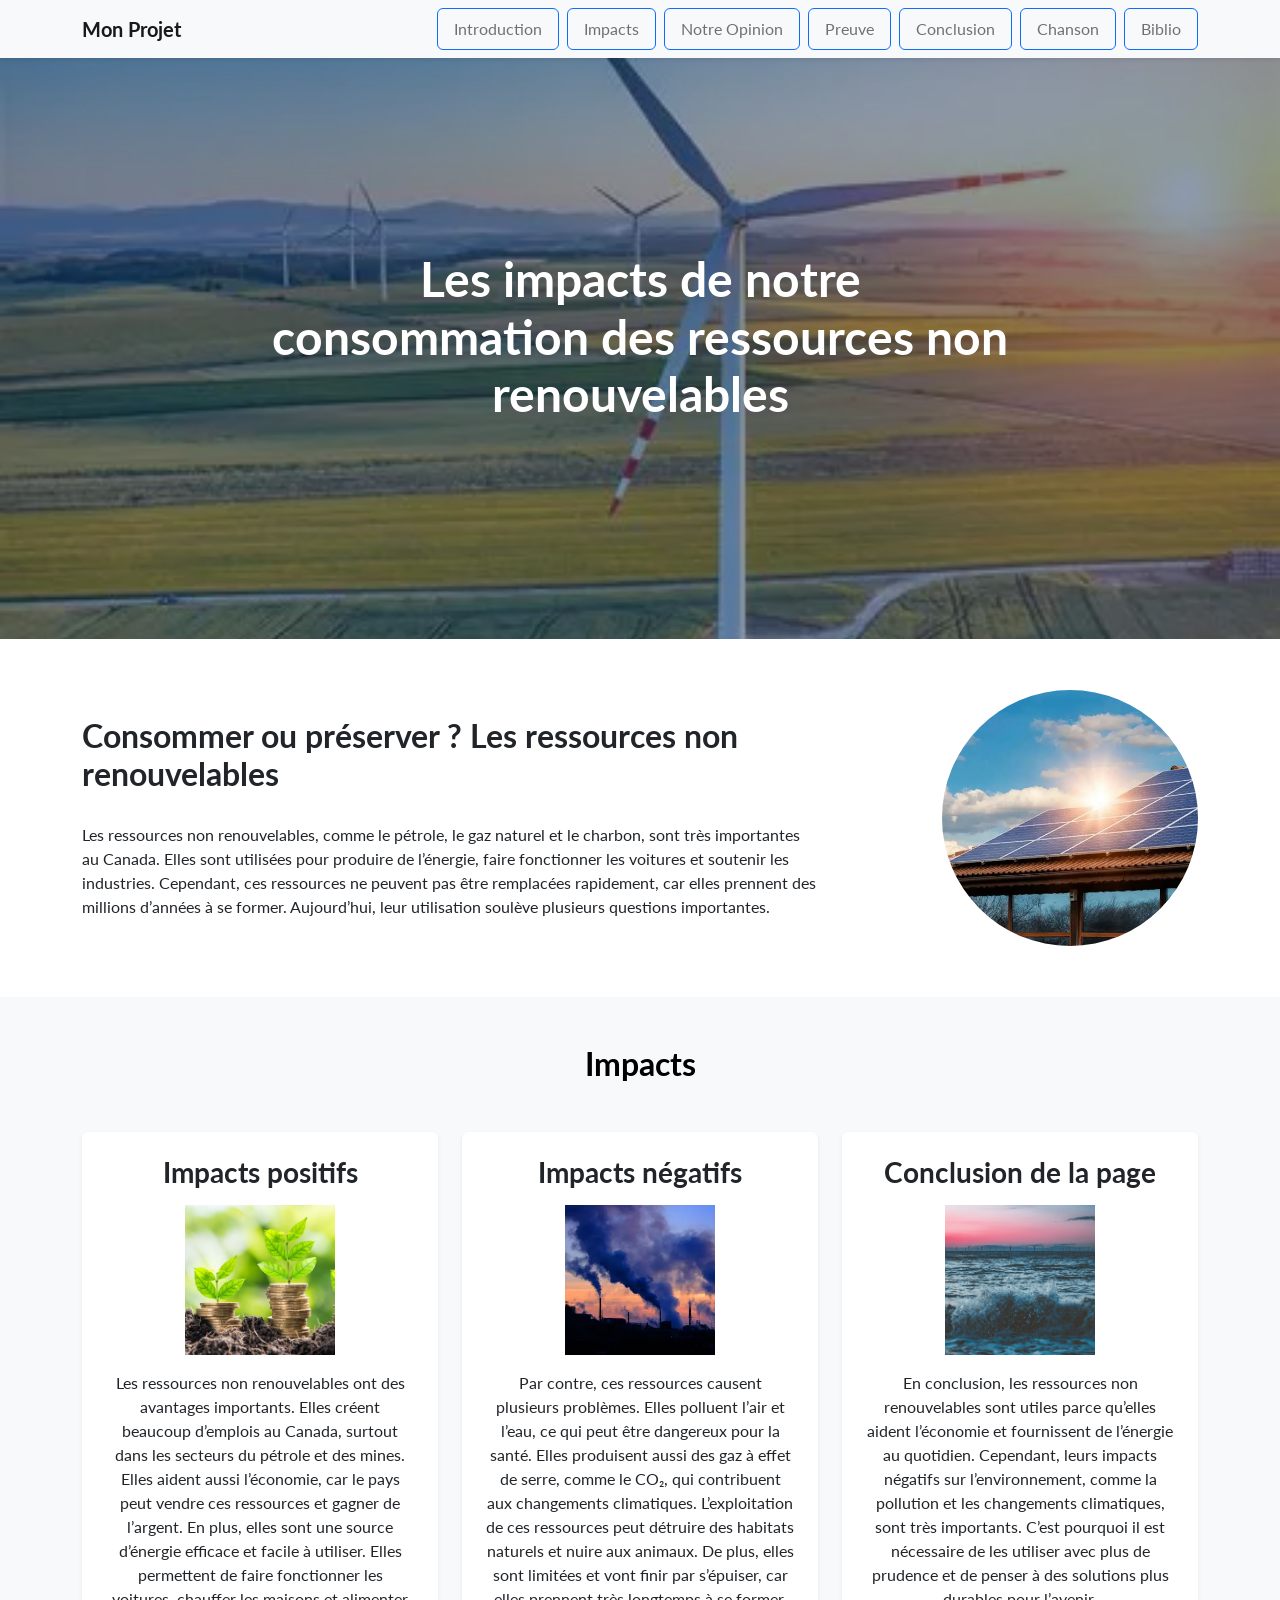
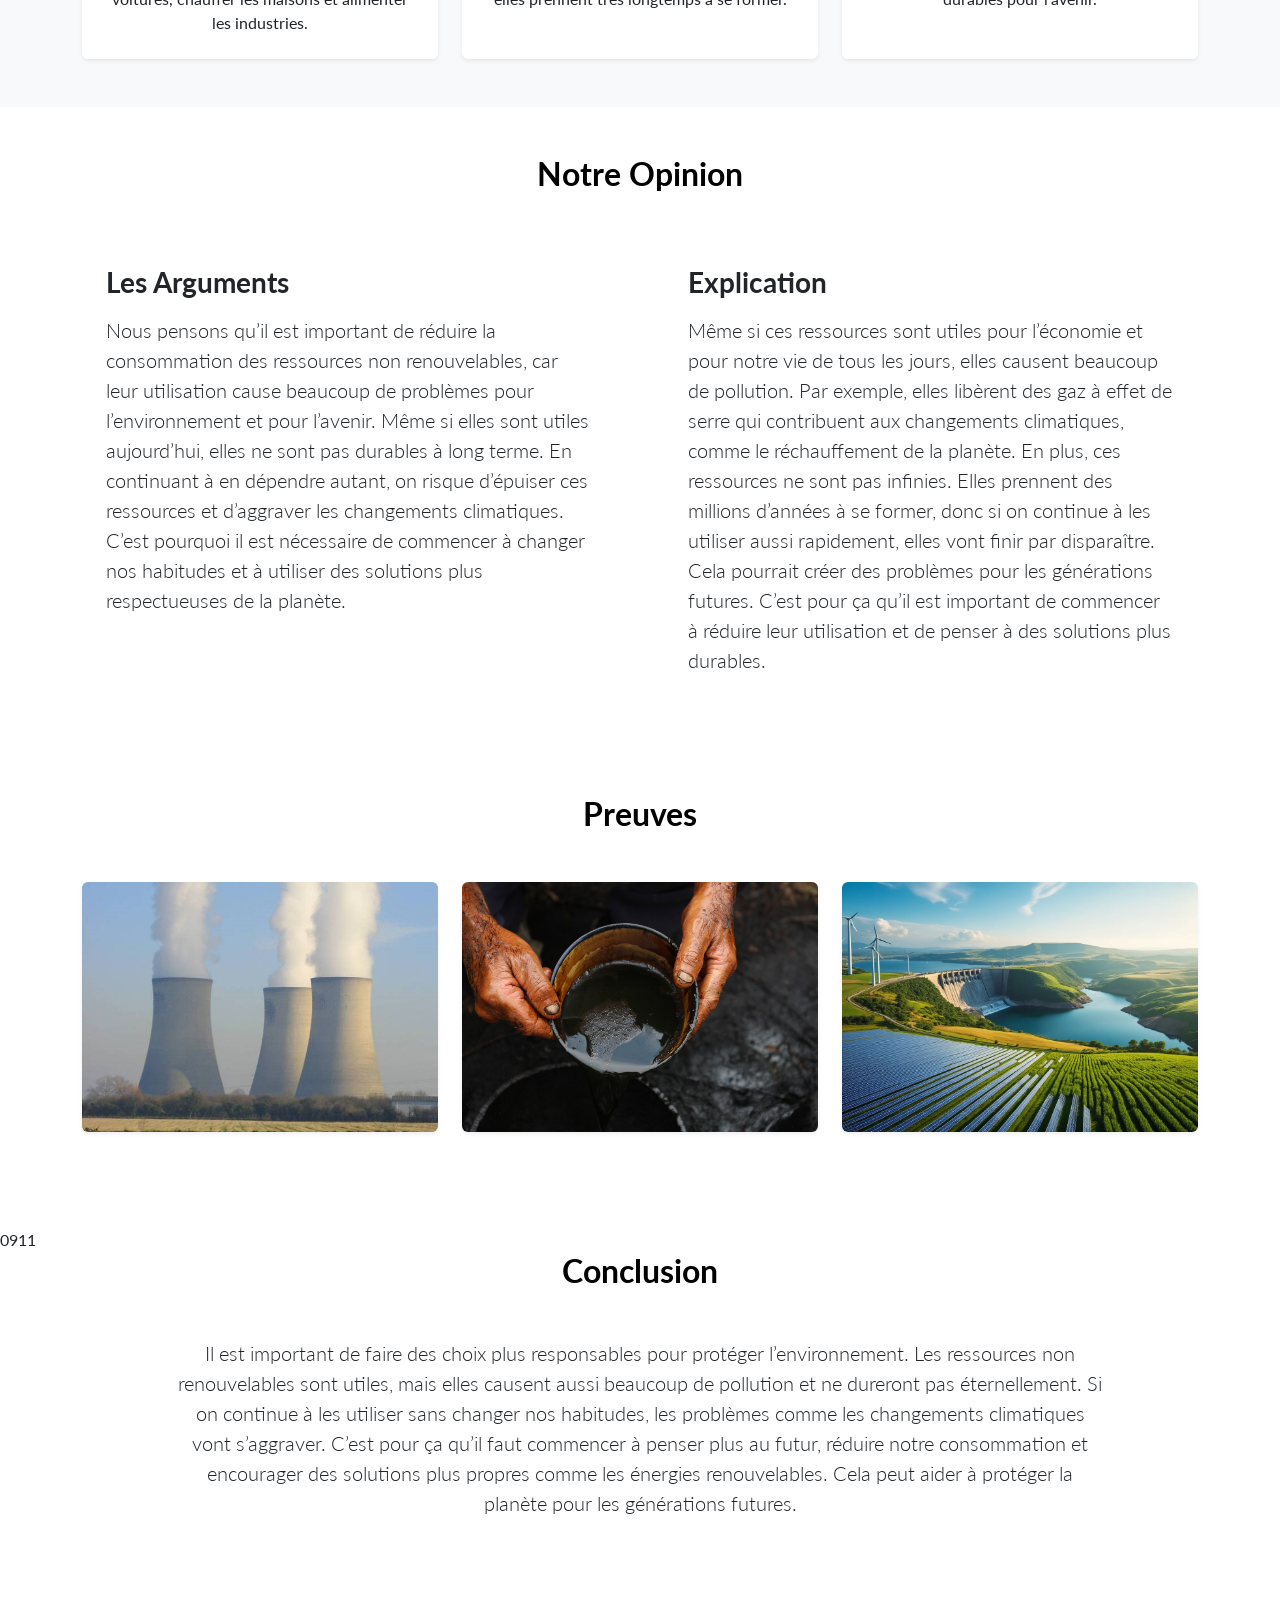
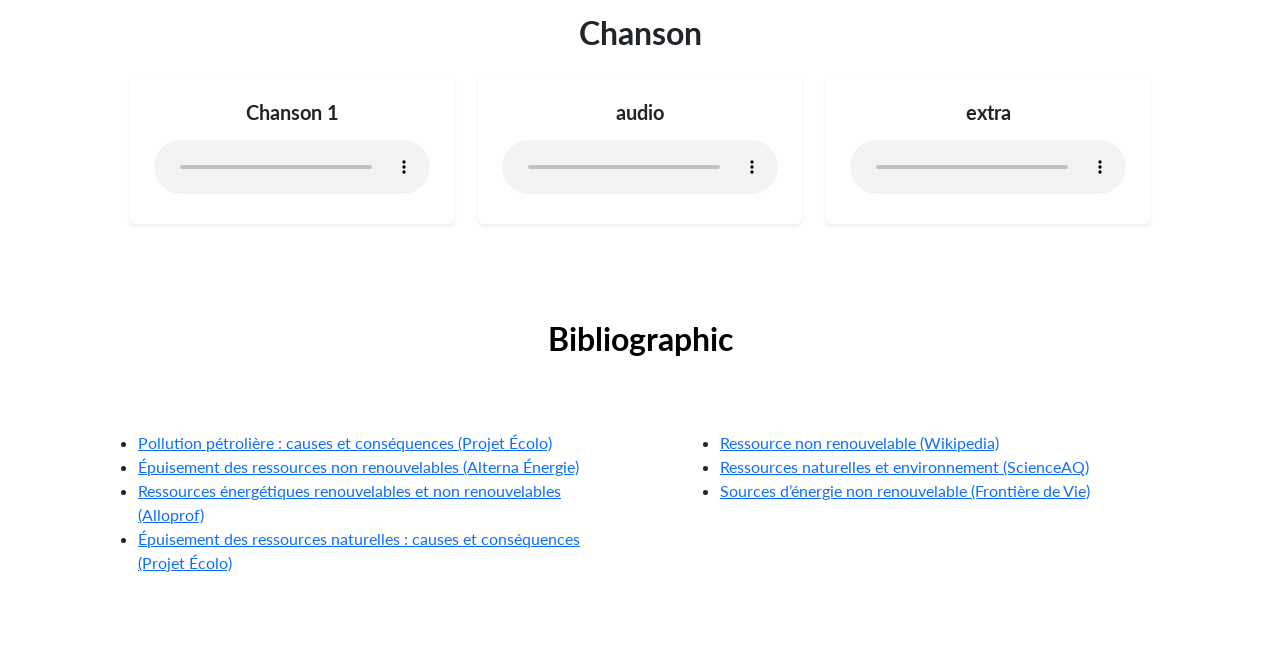
==== index.html @ 91e1fa4d "poop" ====
<!DOCTYPE html>
<title>Vert est la meilleur couleur</title>
<html lang="en">
    <head>
        <meta charset="utf-8" />
        <meta name="viewport" content="width=device-width, initial-scale=1, shrink-to-fit=no" />
        <meta name="description" content="" />
        <meta name="author" content="" />
        <title id="tabTitle"></title>
        <!-- Favicon-->
        <link rel="icon" type="image/x-icon" href="assets/favicon.ico" />
        <!-- Bootstrap icons-->
        <link href="https://cdn.jsdelivr.net/npm/bootstrap-icons@1.5.0/font/bootstrap-icons.css" rel="stylesheet" type="text/css" />
        <!-- Google fonts-->
        <link href="https://fonts.googleapis.com/css?family=Lato:300,400,700,300italic,400italic,700italic" rel="stylesheet" type="text/css" />
        <!-- Core theme CSS (includes Bootstrap)-->
        <link href="css/styles.css" rel="stylesheet" />
    </head>
    <body>
        <!-- Navigation-->
        <nav class="navbar navbar-expand-lg navbar-light bg-light shadow-sm sticky-top">
            <div class="container">
                <a class="navbar-brand fw-bold" href="#intro">
                    Mon Projet
                </a>
                <button 
                    class="navbar-toggler" 
                    type="button" 
                    data-bs-toggle="collapse" 
                    data-bs-target="#mainNavbar" 
                    aria-controls="mainNavbar" 
                    aria-expanded="false" 
                    aria-label="Toggle navigation"
                >
                    <span class="navbar-toggler-icon"></span>
                </button>

                <div class="collapse navbar-collapse" id="mainNavbar">
                    <div class="navbar-nav ms-auto gap-2">
                        <a class="nav-link btn btn-outline-primary px-3" href="#intro" id="navOne">Intro</a>
                        <a class="nav-link btn btn-outline-primary px-3" href="#impacts" id="navTwo">Impacts</a>
                        <a class="nav-link btn btn-outline-primary px-3" href="#opinion" id="navThree">Opinion</a>
                        <a class="nav-link btn btn-outline-primary px-3" href="#preuves" id="navFour">Preuve</a>
                        <a class="nav-link btn btn-outline-primary px-3" href="#conclusion" id="navFive">Conclusion</a>
                        <a class="nav-link btn btn-outline-primary px-3" href="#chanson" id="navSix">Chanson</a>
                        <a class="nav-link btn btn-outline-primary px-3" href="#biblio" id="navSeven">Biblio</a>
                    </div>
                </div>

            </div>
        </nav>
        <!-- Title -->
        <header class="masthead">
            <div class="container position-relative">
                <div class="row justify-content-center">
                    
                    <!-- Allow more width on larger screens -->
                    <div class="col-12 col-lg-10 col-xl-8">
                        <div class="text-center text-white">
                            <!-- Page Heading -->
                            <h1 class="mb-4 fw-bold display-4" id="pageHeading"></h1>
                        </div>

                    </div>

                </div>
            </div>
        </header>
        <!-- Introduction Section -->
        <section class="showcase" id="intro">
            <div class="container" style="margin-top: 4%; margin-bottom: 4%;">
            <div class="row align-items-center flex-nowrap">

                <!-- Text -->
                <div class="col-8">
                    <h2 class="fw-bold mb-2" id="introTitle"></h2>
                    <p class="mb-0" id="introParagraph" style="margin-top: 4%; margin-bottom: 4%;"></p>
                </div>

                <!-- Image -->
                <div class="col-4 text-end">
                    <img 
                        src="assets/img/image5.png" 
                        alt="Intro Image" 
                        class="rounded-circle img-fluid"
                        style="width: 20vw; height: 20vw; object-fit: cover;"
                    >
                </div>

            </div>
        </div>
        </section>
        <!-- Impacts Section -->
        <section class="features-icons bg-light text-center py-5" id="impacts">
            <div class="row g-4">
                <div class="col-12">
                    <h2 class="header-colour text-center mb-5" id="impactsTitle"></h2>
                </div>
            </div>
            <div class="container">

                <!-- Section Title (centered above everything) -->
                <!-- <h2 class="mb-5 text-center text-dark fw-bold" id="impactsTitle"></h2> -->

                <div class="row g-4">

                <!-- Card 1 -->
                <div class="col-md-4">
                    <div class="p-4 bg-white shadow-sm h-100 rounded">

                    <h3 class="mb-3 text-dark" id="positiveImpactsTitle"></h3>

                    <img 
                        src="assets/img/image2.png" 
                        alt="Feature 1" 
                        class="img-fluid mb-3"
                        style="width: 150px; height: 150px; object-fit: cover;"
                    >

                    <p class="mb-0 text-dark" id="positiveImpactsParagraph"></p>

                    </div>
                </div>

                <!-- Card 2 -->
                <div class="col-md-4">
                    <div class="p-4 bg-white shadow-sm h-100 rounded">

                    <h3 class="mb-3 text-dark" id="negativeImpactsTitle"></h3>

                    <img 
                        src="assets/img/image3.png" 
                        alt="Feature 2" 
                        class="img-fluid mb-3"
                        style="width: 150px; height: 150px; object-fit: cover;"
                    >

                    <p class="mb-0 text-dark" id="negativeImpactsParagraph"></p>

                    </div>
                </div>

                <!-- Card 3 -->
                <div class="col-md-4">
                    <div class="p-4 bg-white shadow-sm h-100 rounded">

                    <h3 class="mb-3 text-dark" id="conclusionsTitle"></h3>

                    <img 
                        src="assets/img/image4.png" 
                        alt="Feature 3" 
                        class="img-fluid mb-3"
                        style="width: 150px; height: 150px; object-fit: cover;"
                    >

                    <p class="mb-0 text-dark" id="conclusionsParagraph"></p>

                    </div>
                </div>

                </div>

            </div>
        </section>
        <!-- Notre Opinion Section -->
        <section class="showcase py-5" id="opinion">
            <div class="row g-4">
                <div class="col-12">
                    <h2 class="header-colour text-center mb-5" id="opinionsTitle"></h2>
                </div>
            </div>
            <div class="container">
                <!-- Section Title -->
            
                <div class="row g-5 align-items-start">

                <!-- Left Column -->
                <div class="col-lg-6">
                    <div class="p-4 h-100">

                    <h3 class="mb-3" id="argumentsTitle"></h3>

                    <p class="lead mb-0" id="argumentsParagraph"></p>

                    </div>
                </div>

                <!-- Right Column -->
                <div class="col-lg-6">
                    <div class="p-4 h-100">

                    <h3 class="mb-3" id="explicationTitle"></h3>

                    <p class="lead mb-0" id="explicationParagraph"></p>

                    </div>
                </div>

                </div>

            </div>
        </section>
        <!-- Preuves Section -->
        <section class="showcase py-5" id="preuves">
            <div class="row g-4">
                <div class="col-12">
                    <h2 class="header-colour text-center mb-5" id="preuvesTitle"></h2>
                </div>
            </div>

        <div class="container">
            <div class="row g-4">

            <!-- Card 1 -->
            <div class="col-md-4">
                <a href="Energie, A. (2025, 14 février). Énergies non renouvelables : une ressource en voie d’épuisement. Alterna Énergie. https://www.alterna-energie.fr/blog-article/epuisement-des-ressources-non-renouvelables">

                <div class="proof-card position-relative overflow-hidden rounded shadow-sm">

                    <img src="assets/img/image6.png" class="w-100" alt="CO2" style="height: 250px; object-fit: cover;">

                    <div class="overlay d-flex align-items-center justify-content-center text-center p-3">
                    <p class="text-white mb-0" id="preuvesOne"></p>
                    </div>

                </div>

                </a>
            </div>

            <!-- Card 2 -->
            <div class="col-md-4">
                <a href="Les ressources énergétiques renouvelables et non renouvelables. (s. d.-b). Alloprof. https://www.alloprof.qc.ca/fr/eleves/bv/sciences/les-ressources-energetiques-renouvelables-et-non-s1383">

                <div class="proof-card position-relative overflow-hidden rounded shadow-sm">

                    <img src="assets/img/image7.png" class="w-100" alt="Formation" style="height: 250px; object-fit: cover;">

                    <div class="overlay d-flex align-items-center justify-content-center text-center p-3">
                    <p class="text-white mb-0" id="preuvesTwo"></p>
                    </div>

                </div>

                </a>
            </div>

            <!-- Card 3 -->
            <div class="col-md-4">
                <a href="Portillo, S. R. (2025, 25 juillet). Épuisement des ressources naturelles : Causes et conséquences. projetecolo.com. https://www.projetecolo.com/epuisement-des-ressources-naturelles-causes-et-consequences-163.html">

                <div class="proof-card position-relative overflow-hidden rounded shadow-sm">

                    <img src="assets/img/image8.png" class="w-100" alt="Renewable energy" style="height: 250px; object-fit: cover;">

                    <div class="overlay d-flex align-items-center justify-content-center text-center p-3">
                    <p class="text-white mb-0" id="preuvesThree"></p>
                    </div>

                </div>

                </a>
            </div>

            </div>

        </div>
        </section>
        <!-- Conclusion Section -->
        <section class="showcase py-5" id="conclusion">
            <!-- Title Row -->
0911            <div class="row g-4">
                <div class="col-12">
                    <h2 class="header-colour text-center mb-5" id="conclusionsSectionTitle"></h2>
                </div>
            </div>
            <div class="container">

                <!-- Paragraph Row -->
                <div class="row">
                    <div class="col-lg-10 mx-auto text-center">
                        <p class="lead mb-0 text-dark" id="conclusionsSectionParagraph"></p>
                    </div>
                </div>

            </div>
        </section>
        <!-- Chanson Section -->
        <section class="showcase py-5" id="chanson">
                <!-- Title Row -->
              <div class="row g-4">
                <div class="col-12">
                    <h2 class="text-dark mb-4 text-center" id="chansonTitle"></h2>
                </div>
            </div>
            <div class="container">

                <!-- Section Title -->
                <!-- <h2 class="text-dark mb-4 text-center" id="chansonTitle">Chanson</h2> -->

              <div class="container-fluid px-5">
                <div class="row g-4 row-cols-1 row-cols-md-3">

                    <!-- Tile 1 -->
                    <div class="col">
                        <div class="p-4 bg-white shadow-sm rounded text-center h-100 w-100">
                            <h5 class="mb-3 text-dark">Chanson 1</h5>

                            <audio controls class="w-100">
                                <source src="assets/audio/song1.mp3" type="audio/mpeg">
                                Your browser does not support the audio element.
                            </audio>
                        </div>
                    </div>

                    <!-- Tile 2 -->
                    <div class="col">
                        <div class="p-4 bg-white shadow-sm rounded text-center h-100 w-100">
                            <h5 class="mb-3 text-dark">audio</h5>

                            <audio controls class="w-100">
                                <source src="assets/audio/song2.mp3" type="audio/mpeg">
                                Your browser does not support the audio element.
                            </audio>
                        </div>
                    </div>

                    <!-- Tile 3 -->
                    <div class="col">
                        <div class="p-4 bg-white shadow-sm rounded text-center h-100 w-100">
                            <h5 class="mb-3 text-dark">extra</h5>

                            <audio controls class="w-100">
                                <source src="yay.mp3" type="audio/mpeg">
                                Your browser does not support the audio element.
                            </audio>
                        </div>
                    </div>

                </div>
            </div>

            </div>
        </section>
        <!-- Bibliographic Section -->
        <section class="showcase py-5" id="biblio">

            <!-- Title Row -->
            <div class="row g-4">
                <div class="col-12">
                    <h2 class="header-colour text-center mb-5" id="biblioTitle"></h2>
                </div>
            </div>

            <div class="container">

                <div class="row g-5 align-items-start">

                    <!-- Left Column -->
                    <div class="col-lg-6">
                        <div class="p-4 h-100">

                            <ul class="mb-0 text-dark">
                                <li>
                                    <a href="Contributeurs aux projets Wikimedia. (2025, 24 janvier). Ressource non renouvelable. https://fr.wikipedia.org/wiki/Ressource_non_renouvelable">
                                        Pollution pétrolière : causes et conséquences (Projet Écolo)
                                    </a>
                                </li>

                                <li>
                                    <a href="Les ressources énergétiques renouvelables et non renouvelables. (s. d.). Alloprof. https://www.alloprof.qc.ca/fr/eleves/bv/sciences/les-ressources-energetiques-renouvelables-et-non-s1383">
                                        Épuisement des ressources non renouvelables (Alterna Énergie)
                                    </a>
                                </li>

                                <li>
                                    <a href="Mouillefarine, T. (2025, août 20). Source d& # 039 ; énergie non renouvelable : atouts et inconvénients à connaître. Template. https://frontieredevie.fr/source-denergie-non-renouvelable">
                                        Ressources énergétiques renouvelables et non renouvelables (Alloprof)
                                    </a>
                                </li>

                                <li>
                                    <a href="Portillo, S. R. (2025, 25 juillet). Épuisement des ressources naturelles : Causes et conséquences. projetecolo.com. https://www.projetecolo.com/epuisement-des-ressources-naturelles-causes-et-consequences-163.html">
                                        Épuisement des ressources naturelles : causes et conséquences (Projet Écolo)
                                    </a>
                                </li>
                            </ul>

                        </div>
                    </div>

                    <!-- Right Column -->
                    <div class="col-lg-6">
                        <div class="p-4 h-100">

                            <ul class="mb-0 text-dark">
                                <li>
                                    <a href="Portillo, S. R. (2025, 25 juillet). Épuisement des ressources naturelles : Causes et conséquences. projetecolo.com. https://www.projetecolo.com/epuisement-des-ressources-naturelles-causes-et-consequences-163.html">
                                        Ressource non renouvelable (Wikipedia)
                                    </a>
                                </li>

                                <li>
                                    <a href="Contributeurs aux projets Wikimedia. (2025, 24 janvier). Ressource non renouvelable. https://fr.wikipedia.org/wiki/Ressource_non_renouvelable">
                                        Ressources naturelles et environnement (ScienceAQ)
                                    </a>
                                </li>

                                <li>
                                    <a href="Les ressources énergétiques renouvelables et non renouvelables. (s. d.). Alloprof. https://www.alloprof.qc.ca/fr/eleves/bv/sciences/les-ressources-energetiques-renouvelables-et-non-s1383">
                                        Sources d’énergie non renouvelable (Frontière de Vie)
                                    </a>
                                </li>
                            </ul>

                        </div>
                    </div>

                </div>

            </div>
        </section>
        <!-- Bootstrap core JS-->
        <script src="https://cdn.jsdelivr.net/npm/bootstrap@5.2.3/dist/js/bootstrap.bundle.min.js"></script>
        <!-- Core theme JS-->
        <script src="js/scripts.js"></script>
        <script>
            document.getElementById("tabTitle").textContent = APP_CONSTANTS.tabTitle;

            document.getElementById("navOne").textContent = APP_CONSTANTS.navigation[0];
            document.getElementById("navTwo").textContent = APP_CONSTANTS.navigation[1];
            document.getElementById("navThree").textContent = APP_CONSTANTS.navigation[2];
            document.getElementById("navFour").textContent = APP_CONSTANTS.navigation[3];
            document.getElementById("navFive").textContent = APP_CONSTANTS.navigation[4];
            document.getElementById("navSix").textContent = APP_CONSTANTS.navigation[5];
            document.getElementById("navSeven").textContent = APP_CONSTANTS.navigation[6];

            document.getElementById("pageHeading").textContent = APP_CONSTANTS.pageHeading;

            document.getElementById("introTitle").textContent = APP_CONSTANTS.introTitle;
            document.getElementById("introParagraph").textContent = APP_CONSTANTS.introParagraph;

            document.getElementById("preuvesTitle").textContent = APP_CONSTANTS.preuvesTitle;
            document.getElementById("preuvesOne").textContent = APP_CONSTANTS.preuvesOne;
            document.getElementById("preuvesTwo").textContent = APP_CONSTANTS.preuvesTwo;
            document.getElementById("preuvesThree").textContent = APP_CONSTANTS.preuvesThree;

            document.getElementById("impactsTitle").textContent = APP_CONSTANTS.impactsTitle;
            document.getElementById("positiveImpactsTitle").textContent = APP_CONSTANTS.positiveImpactsTitle;
            document.getElementById("positiveImpactsParagraph").textContent = APP_CONSTANTS.positiveImpactsParagraph;
            document.getElementById("negativeImpactsTitle").textContent = APP_CONSTANTS.negativeImpactsTitle;
            document.getElementById("negativeImpactsParagraph").textContent = APP_CONSTANTS.negativeImpactsParagraph;
            document.getElementById("conclusionsTitle").textContent = APP_CONSTANTS.conclusionsTitle;
            document.getElementById("conclusionsParagraph").textContent = APP_CONSTANTS.conclusionsParagraph;

            document.getElementById("opinionsTitle").textContent = APP_CONSTANTS.opinionsTitle;
            document.getElementById("argumentsTitle").textContent = APP_CONSTANTS.argumentsTitle;
            document.getElementById("argumentsParagraph").textContent = APP_CONSTANTS.argumentsParagraph;
            document.getElementById("explicationTitle").textContent = APP_CONSTANTS.explicationTitle;
            document.getElementById("explicationParagraph").textContent = APP_CONSTANTS.explicationParagraph;

            document.getElementById("conclusionsSectionTitle").textContent = APP_CONSTANTS.conclusionsSectionTitle;
            document.getElementById("conclusionsSectionParagraph").textContent = APP_CONSTANTS.conclusionsSectionParagraph;

            document.getElementById("chansonTitle").textContent = APP_CONSTANTS.chansonTitle;

            document.getElementById("biblioTitle").textContent = APP_CONSTANTS.biblioTitle;
            document.getElementById("biblioParagraph").textContent = APP_CONSTANTS.biblioParagraph;
        </script>
        <!-- * * * * * * * * * * * * * * * * * * * * * * * * * * * * * * * * * * * * * * * *-->
        <!-- * *                               SB Forms JS                               * *-->
        <!-- * * Activate your form at https://startbootstrap.com/solution/contact-forms * *-->
        <!-- * * * * * * * * * * * * * * * * * * * * * * * * * * * * * * * * * * * * * * * *-->
        <script src="https://cdn.startbootstrap.com/sb-forms-latest.js"></script>
    </body>
</html>
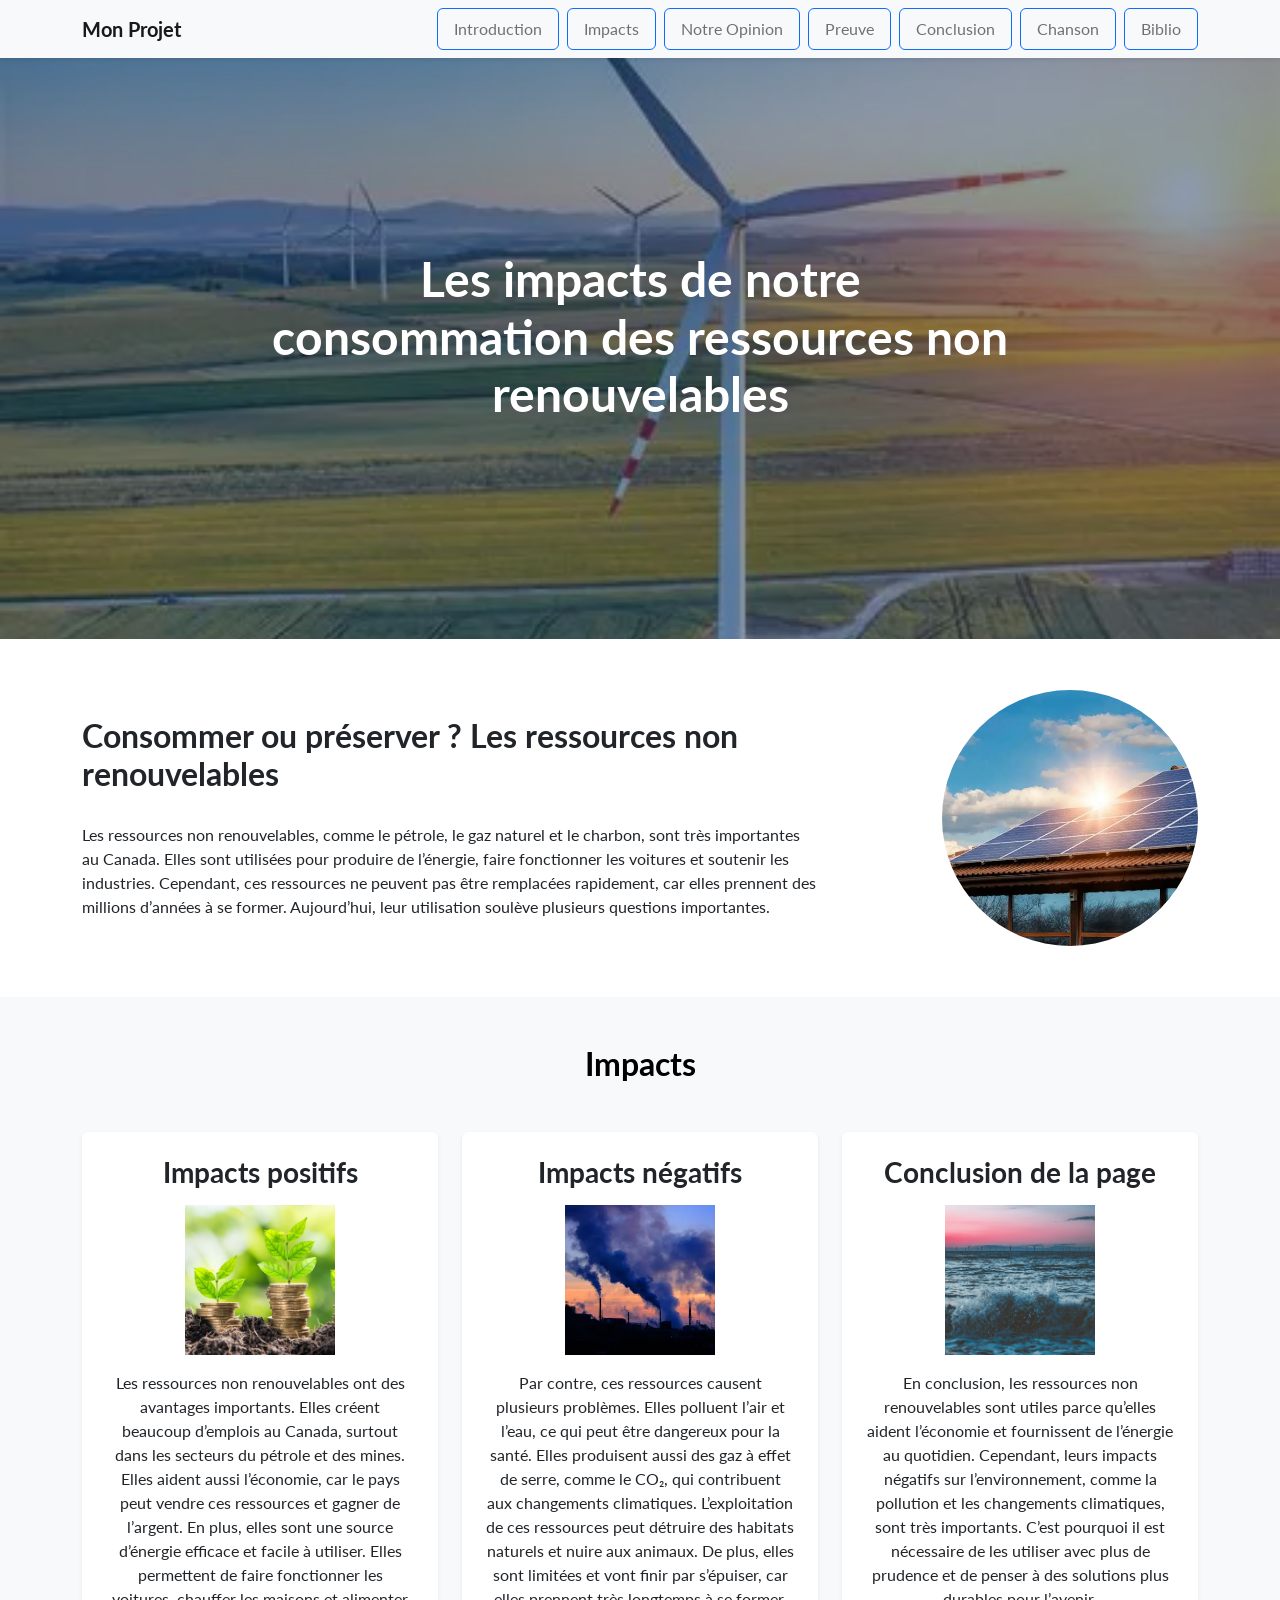
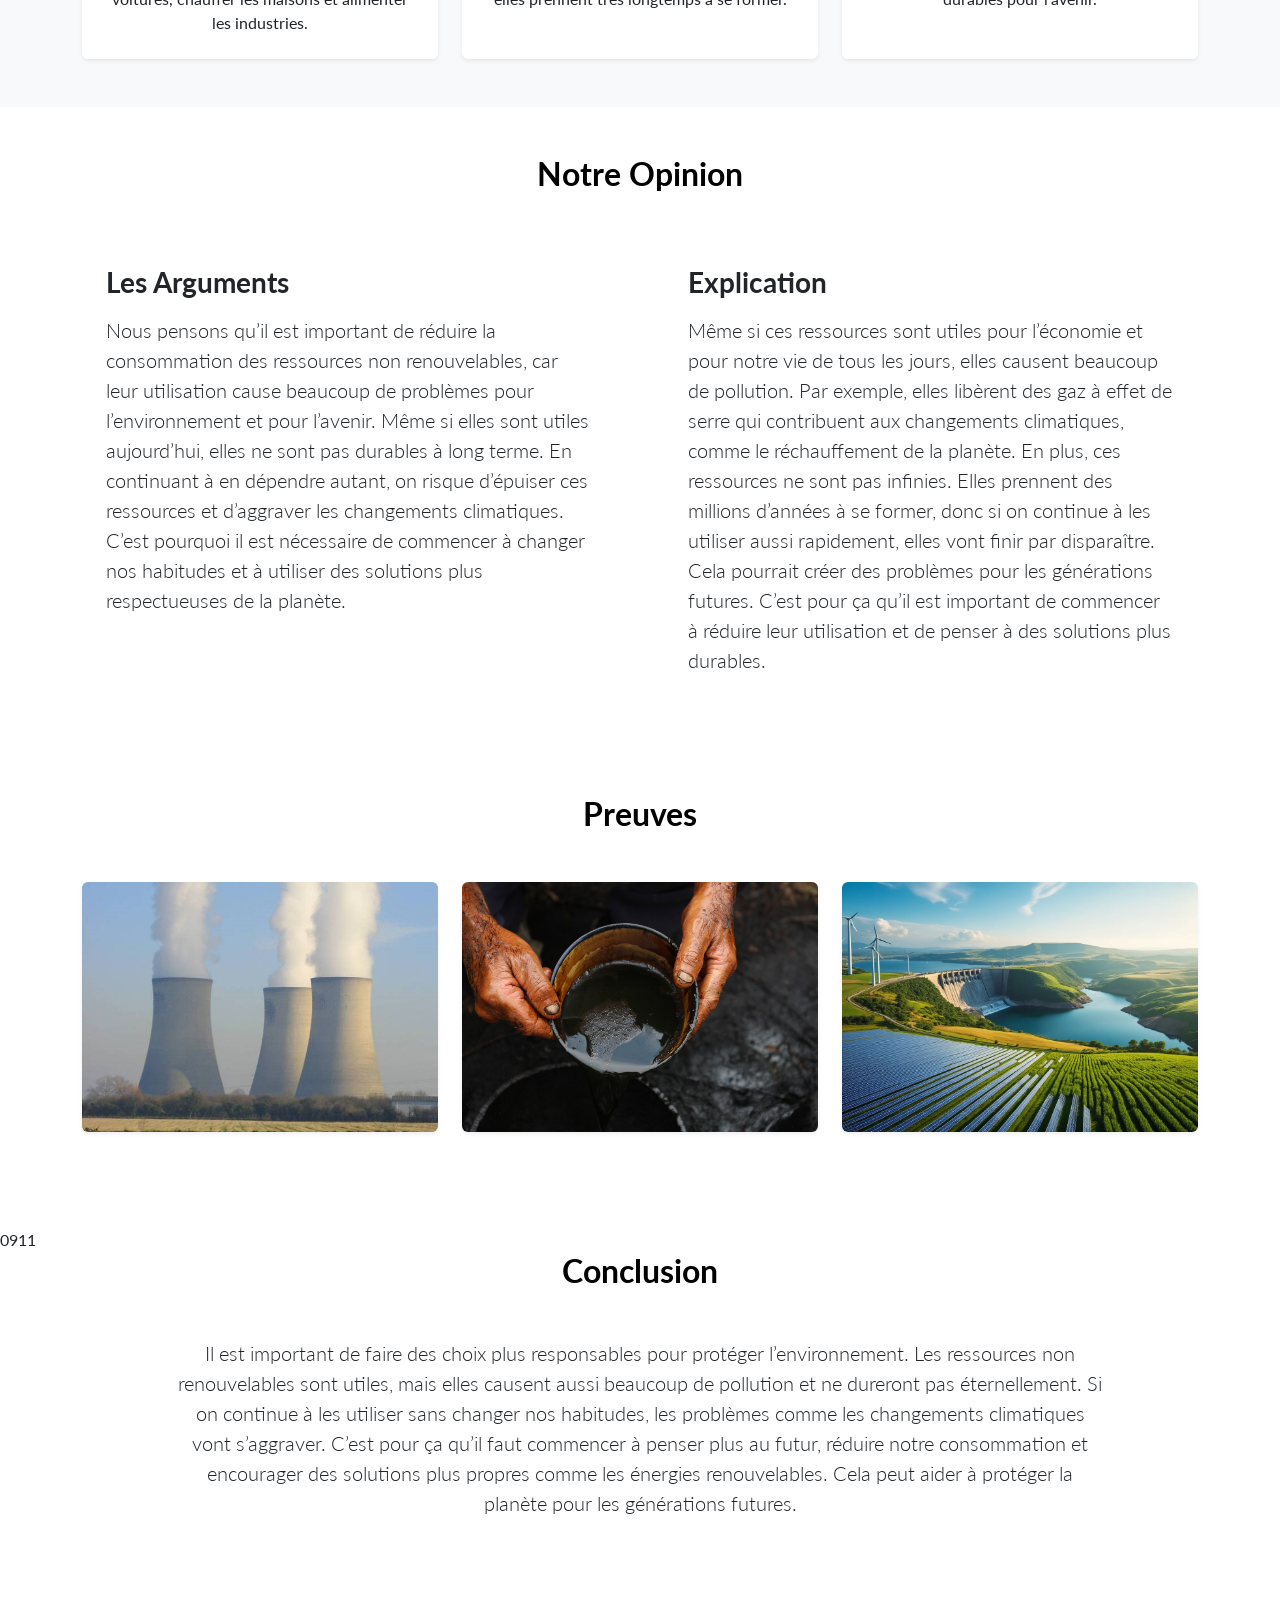
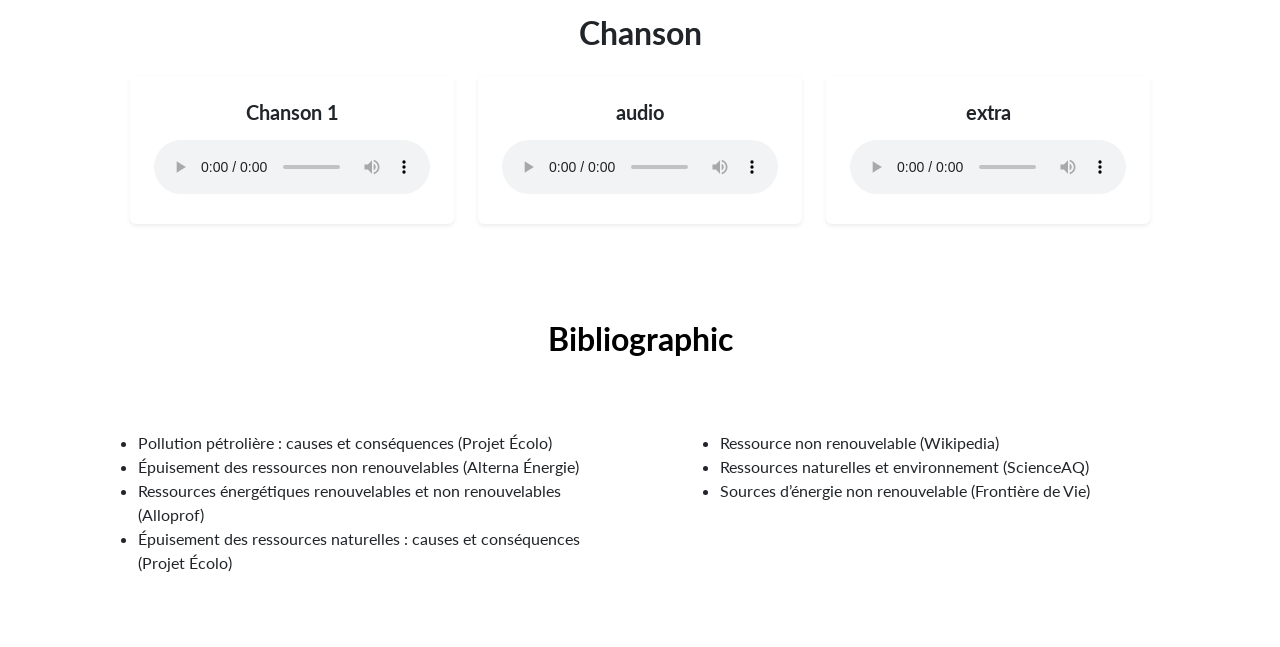
==== commit f81fd832: "kai" ====
--- a/index.html
+++ b/index.html
@@ -362,27 +362,19 @@
 
                             <ul class="mb-0 text-dark">
                                 <li>
-                                    <a href="Contributeurs aux projets Wikimedia. (2025, 24 janvier). Ressource non renouvelable. https://fr.wikipedia.org/wiki/Ressource_non_renouvelable">
-                                        Pollution pétrolière : causes et conséquences (Projet Écolo)
-                                    </a>
-                                </li>
-
-                                <li>
-                                    <a href="Les ressources énergétiques renouvelables et non renouvelables. (s. d.). Alloprof. https://www.alloprof.qc.ca/fr/eleves/bv/sciences/les-ressources-energetiques-renouvelables-et-non-s1383">
-                                        Épuisement des ressources non renouvelables (Alterna Énergie)
-                                    </a>
-                                </li>
-
-                                <li>
-                                    <a href="Mouillefarine, T. (2025, août 20). Source d& # 039 ; énergie non renouvelable : atouts et inconvénients à connaître. Template. https://frontieredevie.fr/source-denergie-non-renouvelable">
-                                        Ressources énergétiques renouvelables et non renouvelables (Alloprof)
-                                    </a>
-                                </li>
-
-                                <li>
-                                    <a href="Portillo, S. R. (2025, 25 juillet). Épuisement des ressources naturelles : Causes et conséquences. projetecolo.com. https://www.projetecolo.com/epuisement-des-ressources-naturelles-causes-et-consequences-163.html">
-                                        Épuisement des ressources naturelles : causes et conséquences (Projet Écolo)
-                                    </a>
+                                    Pollution pétrolière : causes et conséquences (Projet Écolo)
+                                </li>
+
+                                <li>
+                                    Épuisement des ressources non renouvelables (Alterna Énergie)
+                                </li>
+
+                                <li>
+                                    Ressources énergétiques renouvelables et non renouvelables (Alloprof)
+                                </li>
+
+                                <li>
+                                    Épuisement des ressources naturelles : causes et conséquences (Projet Écolo)
                                 </li>
                             </ul>
 
@@ -395,21 +387,15 @@
 
                             <ul class="mb-0 text-dark">
                                 <li>
-                                    <a href="Portillo, S. R. (2025, 25 juillet). Épuisement des ressources naturelles : Causes et conséquences. projetecolo.com. https://www.projetecolo.com/epuisement-des-ressources-naturelles-causes-et-consequences-163.html">
-                                        Ressource non renouvelable (Wikipedia)
-                                    </a>
-                                </li>
-
-                                <li>
-                                    <a href="Contributeurs aux projets Wikimedia. (2025, 24 janvier). Ressource non renouvelable. https://fr.wikipedia.org/wiki/Ressource_non_renouvelable">
-                                        Ressources naturelles et environnement (ScienceAQ)
-                                    </a>
-                                </li>
-
-                                <li>
-                                    <a href="Les ressources énergétiques renouvelables et non renouvelables. (s. d.). Alloprof. https://www.alloprof.qc.ca/fr/eleves/bv/sciences/les-ressources-energetiques-renouvelables-et-non-s1383">
-                                        Sources d’énergie non renouvelable (Frontière de Vie)
-                                    </a>
+                                    Ressource non renouvelable (Wikipedia)
+                                </li>
+
+                                <li>
+                                    Ressources naturelles et environnement (ScienceAQ)
+                                </li>
+
+                                <li>
+                                    Sources d’énergie non renouvelable (Frontière de Vie)
                                 </li>
                             </ul>
 
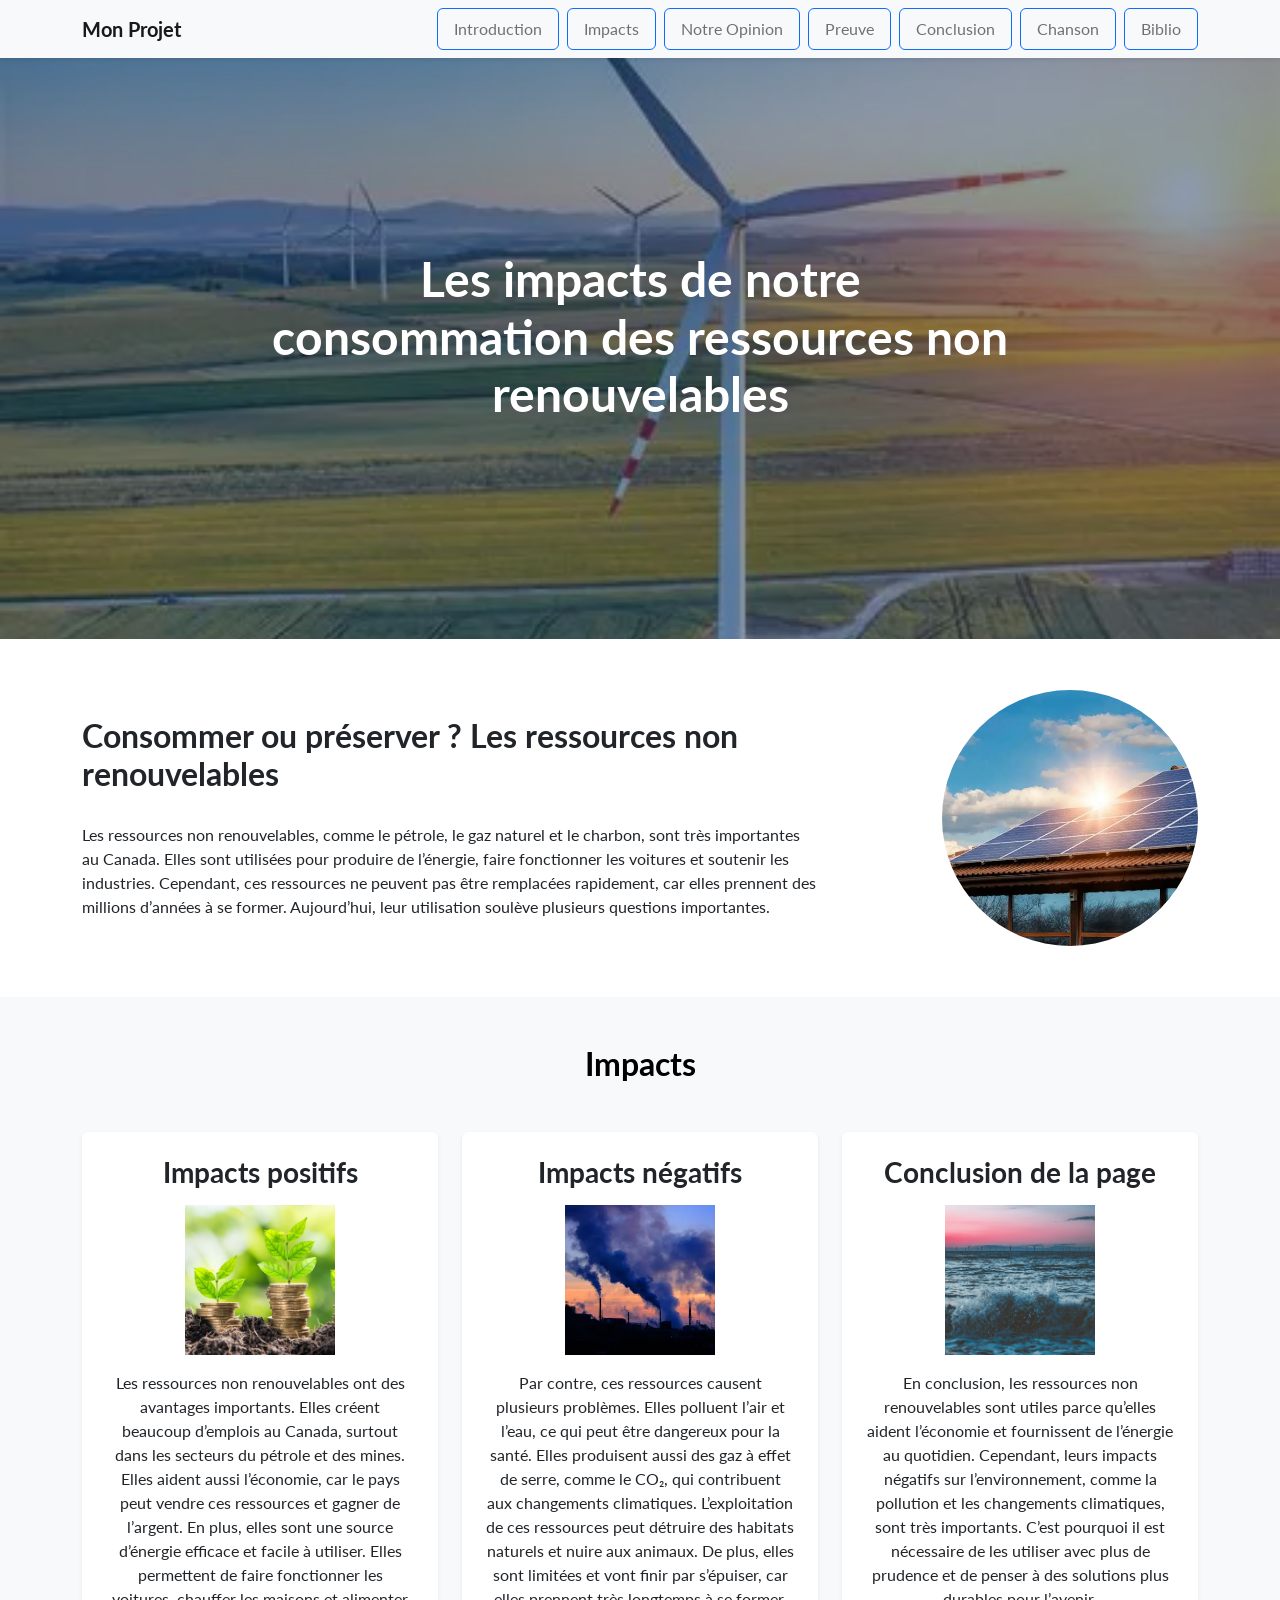
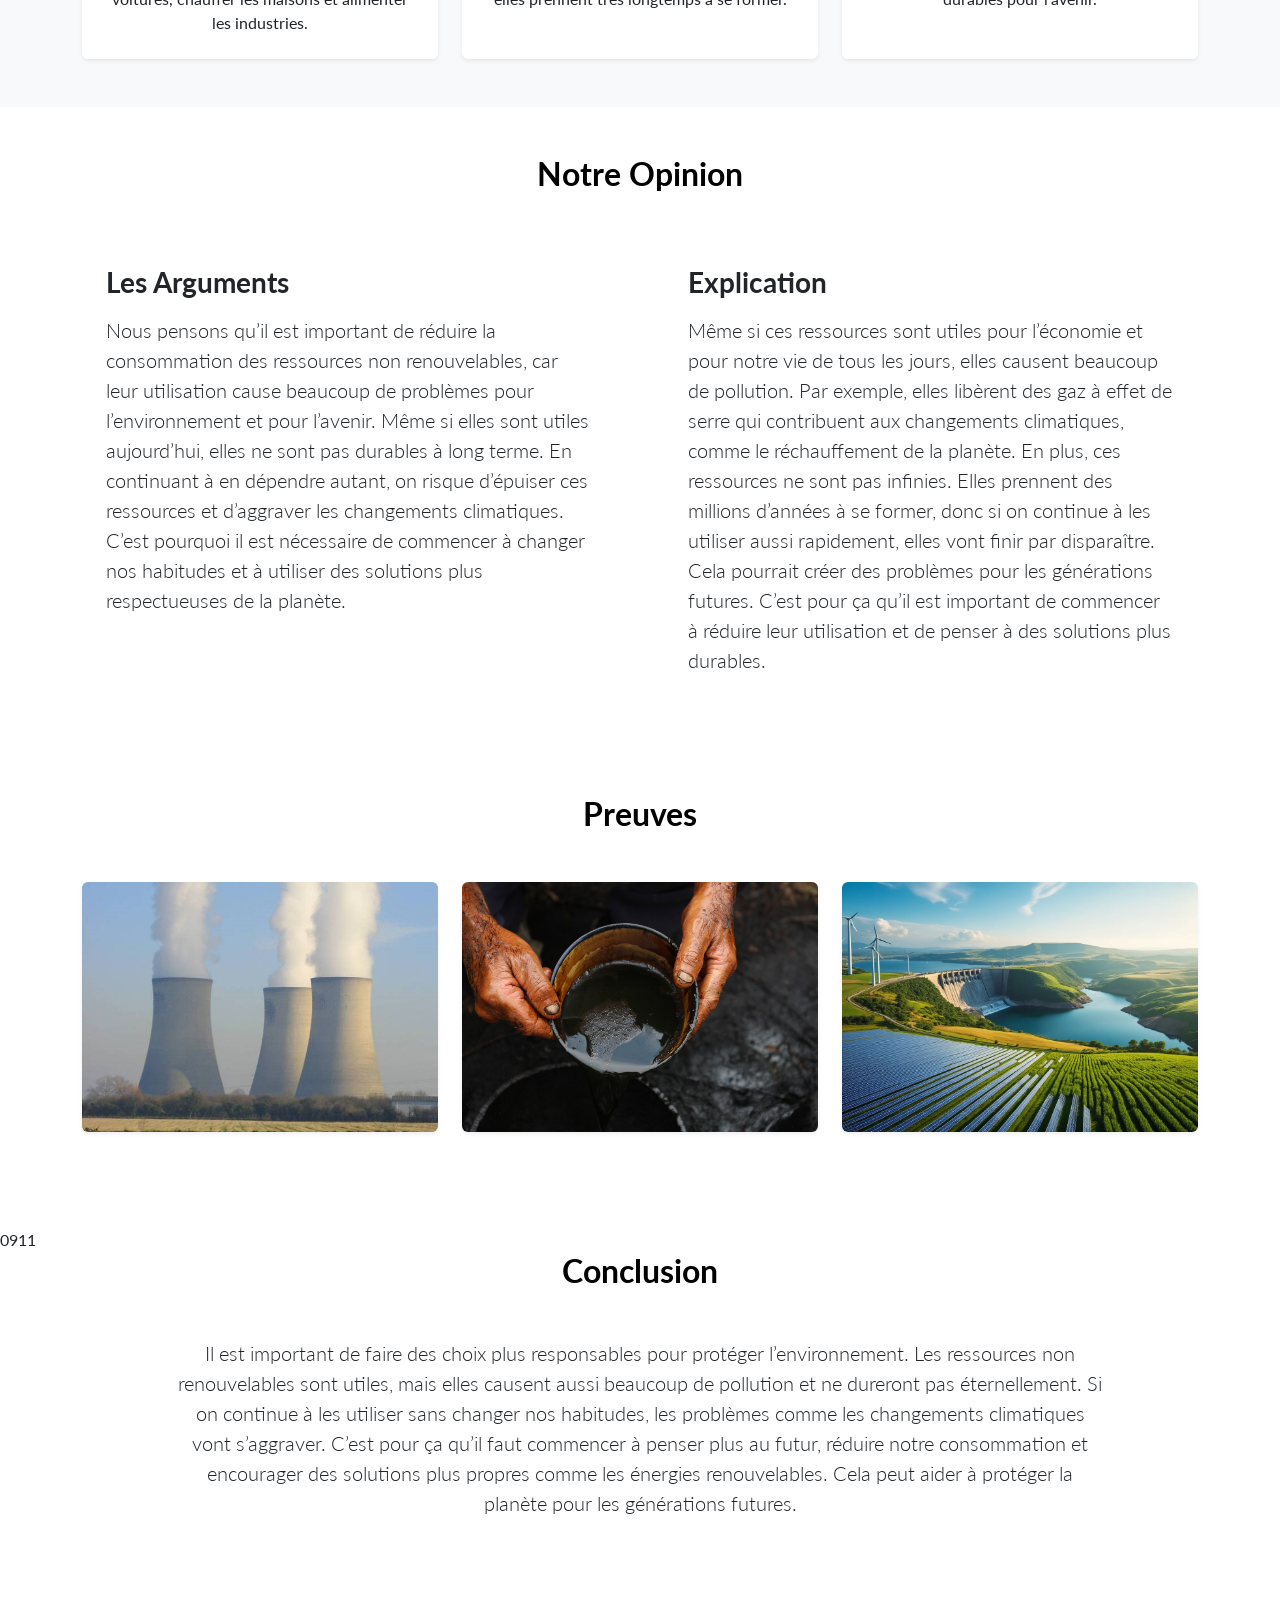
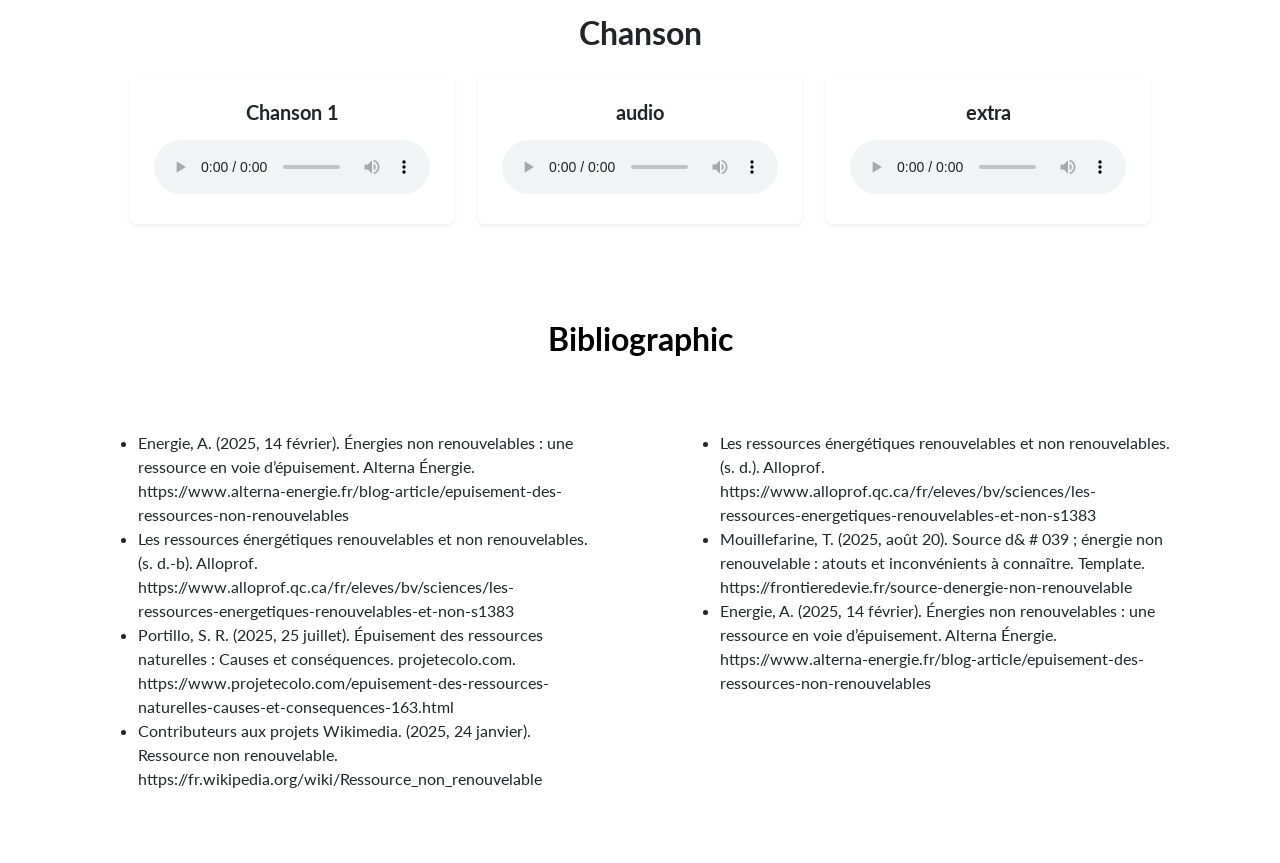
==== commit 32bc58ea: "kai" ====
--- a/index.html
+++ b/index.html
@@ -362,19 +362,19 @@
 
                             <ul class="mb-0 text-dark">
                                 <li>
-                                    Pollution pétrolière : causes et conséquences (Projet Écolo)
-                                </li>
-
-                                <li>
-                                    Épuisement des ressources non renouvelables (Alterna Énergie)
-                                </li>
-
-                                <li>
-                                    Ressources énergétiques renouvelables et non renouvelables (Alloprof)
-                                </li>
-
-                                <li>
-                                    Épuisement des ressources naturelles : causes et conséquences (Projet Écolo)
+                                    Energie, A. (2025, 14 février). Énergies non renouvelables : une ressource en voie d’épuisement. Alterna Énergie. https://www.alterna-energie.fr/blog-article/epuisement-des-ressources-non-renouvelables
+                                </li>
+
+                                <li>
+                                    Les ressources énergétiques renouvelables et non renouvelables. (s. d.-b). Alloprof. https://www.alloprof.qc.ca/fr/eleves/bv/sciences/les-ressources-energetiques-renouvelables-et-non-s1383
+                                </li>
+
+                                <li>
+                                    Portillo, S. R. (2025, 25 juillet). Épuisement des ressources naturelles : Causes et conséquences. projetecolo.com. https://www.projetecolo.com/epuisement-des-ressources-naturelles-causes-et-consequences-163.html
+                                </li>
+
+                                <li>
+                                    Contributeurs aux projets Wikimedia. (2025, 24 janvier). Ressource non renouvelable. https://fr.wikipedia.org/wiki/Ressource_non_renouvelable
                                 </li>
                             </ul>
 
@@ -387,15 +387,15 @@
 
                             <ul class="mb-0 text-dark">
                                 <li>
-                                    Ressource non renouvelable (Wikipedia)
-                                </li>
-
-                                <li>
-                                    Ressources naturelles et environnement (ScienceAQ)
-                                </li>
-
-                                <li>
-                                    Sources d’énergie non renouvelable (Frontière de Vie)
+                                    Les ressources énergétiques renouvelables et non renouvelables. (s. d.). Alloprof. https://www.alloprof.qc.ca/fr/eleves/bv/sciences/les-ressources-energetiques-renouvelables-et-non-s1383
+                                </li>
+
+                                <li>
+                                    Mouillefarine, T. (2025, août 20). Source d& # 039 ; énergie non renouvelable : atouts et inconvénients à connaître. Template. https://frontieredevie.fr/source-denergie-non-renouvelable
+                                </li>
+
+                                <li>
+                                    Energie, A. (2025, 14 février). Énergies non renouvelables : une ressource en voie d’épuisement. Alterna Énergie. https://www.alterna-energie.fr/blog-article/epuisement-des-ressources-non-renouvelables
                                 </li>
                             </ul>
 
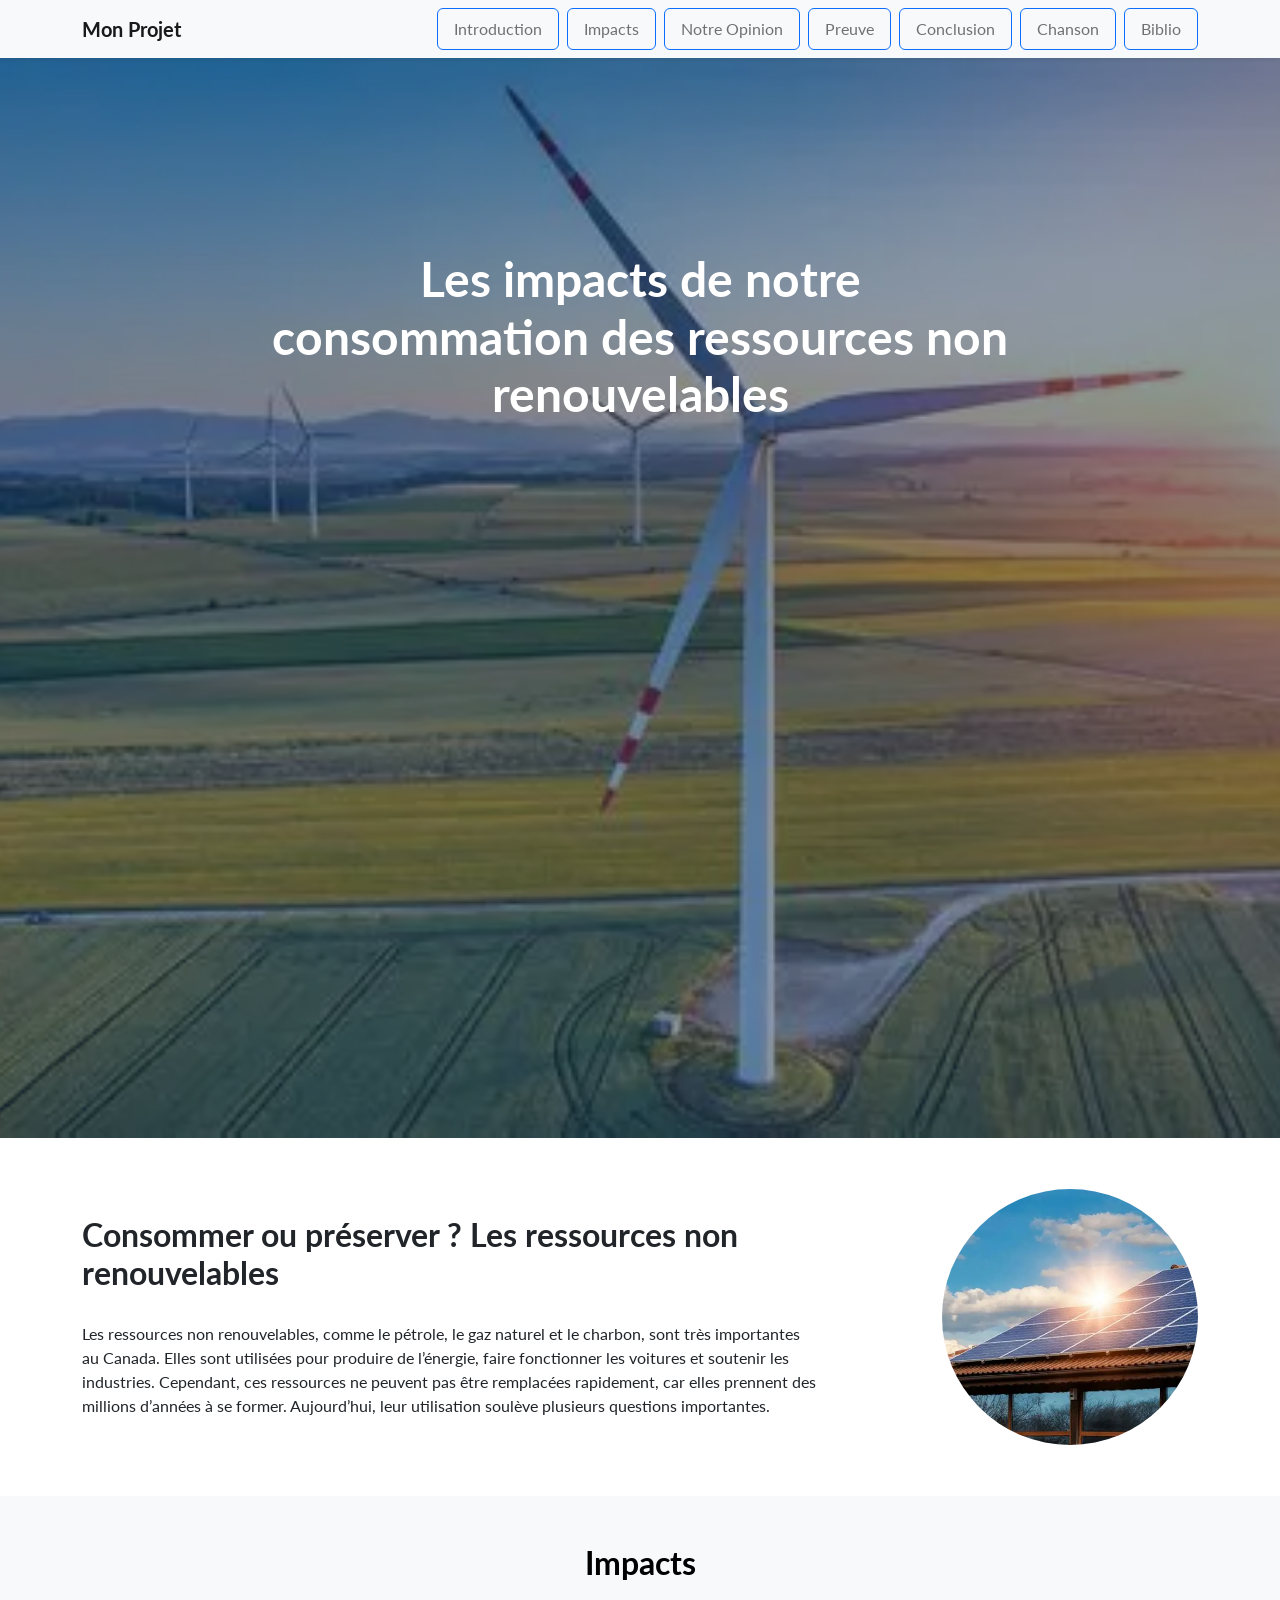
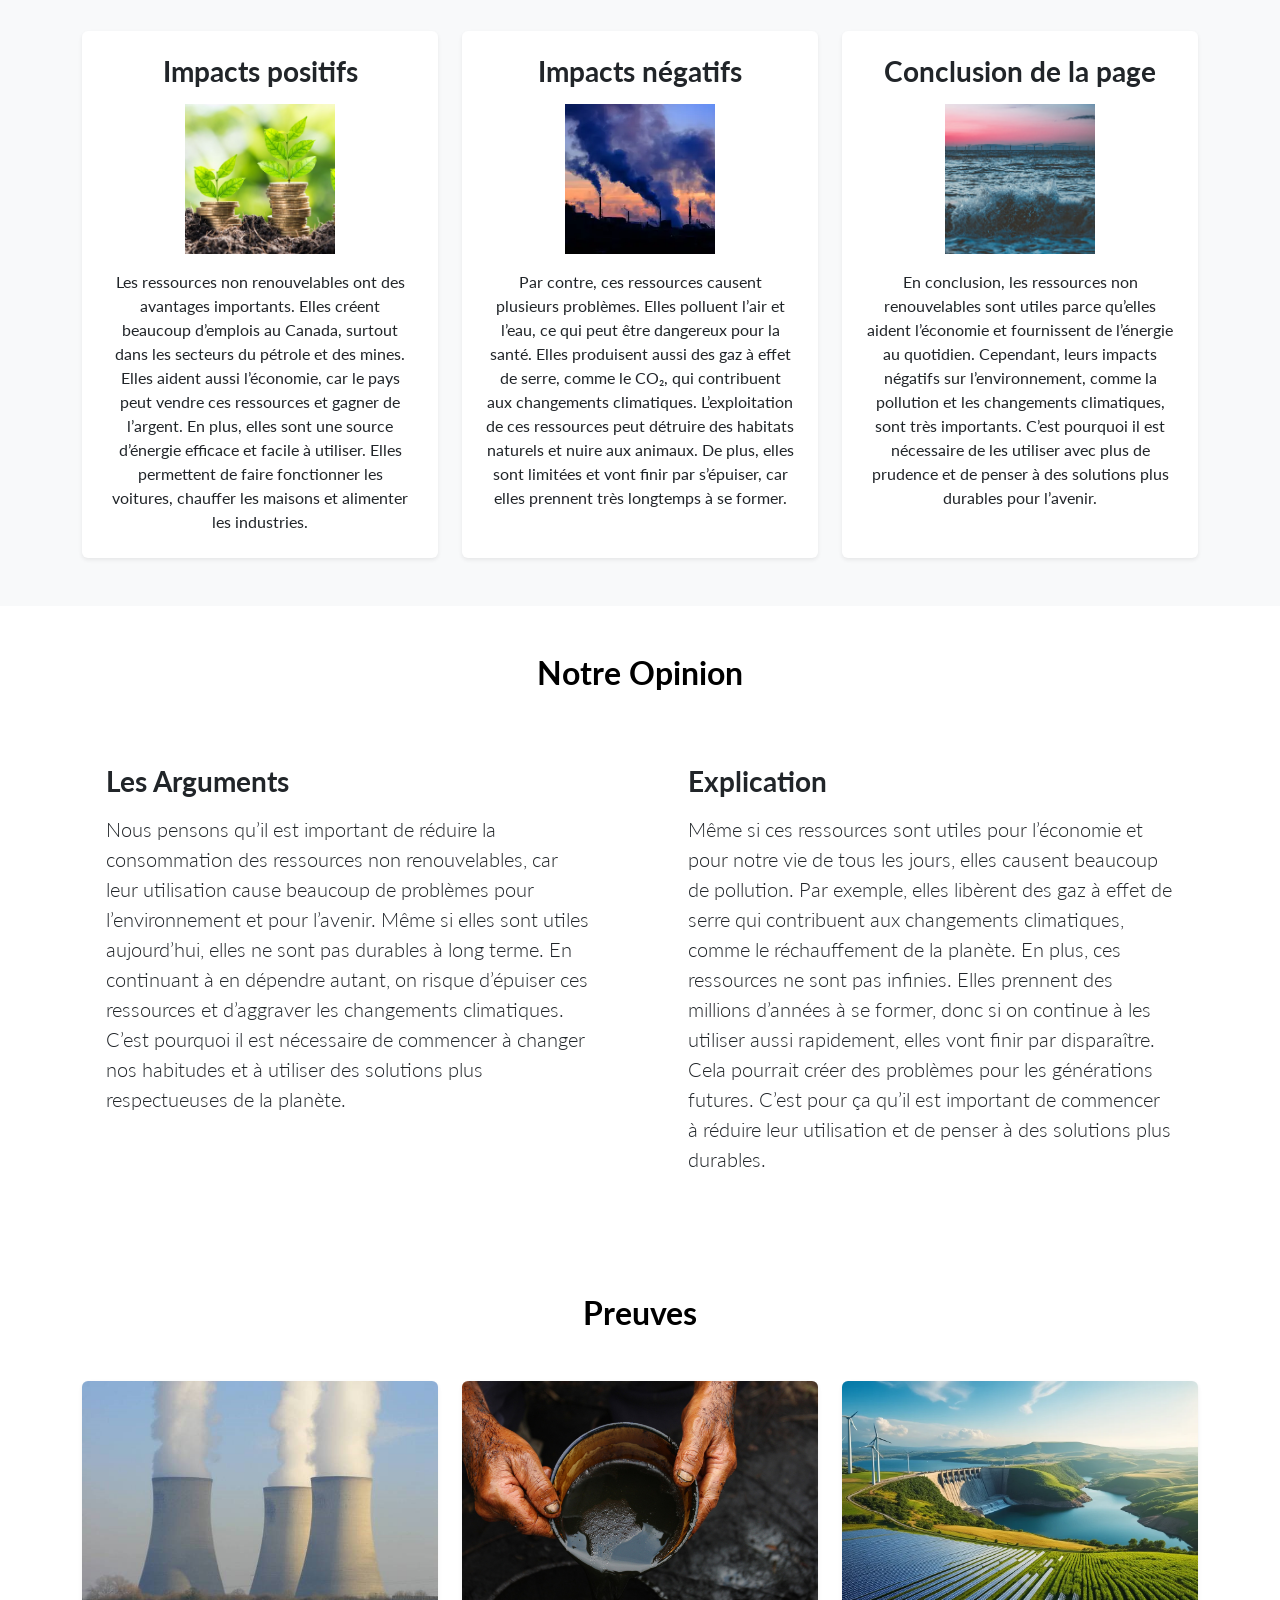
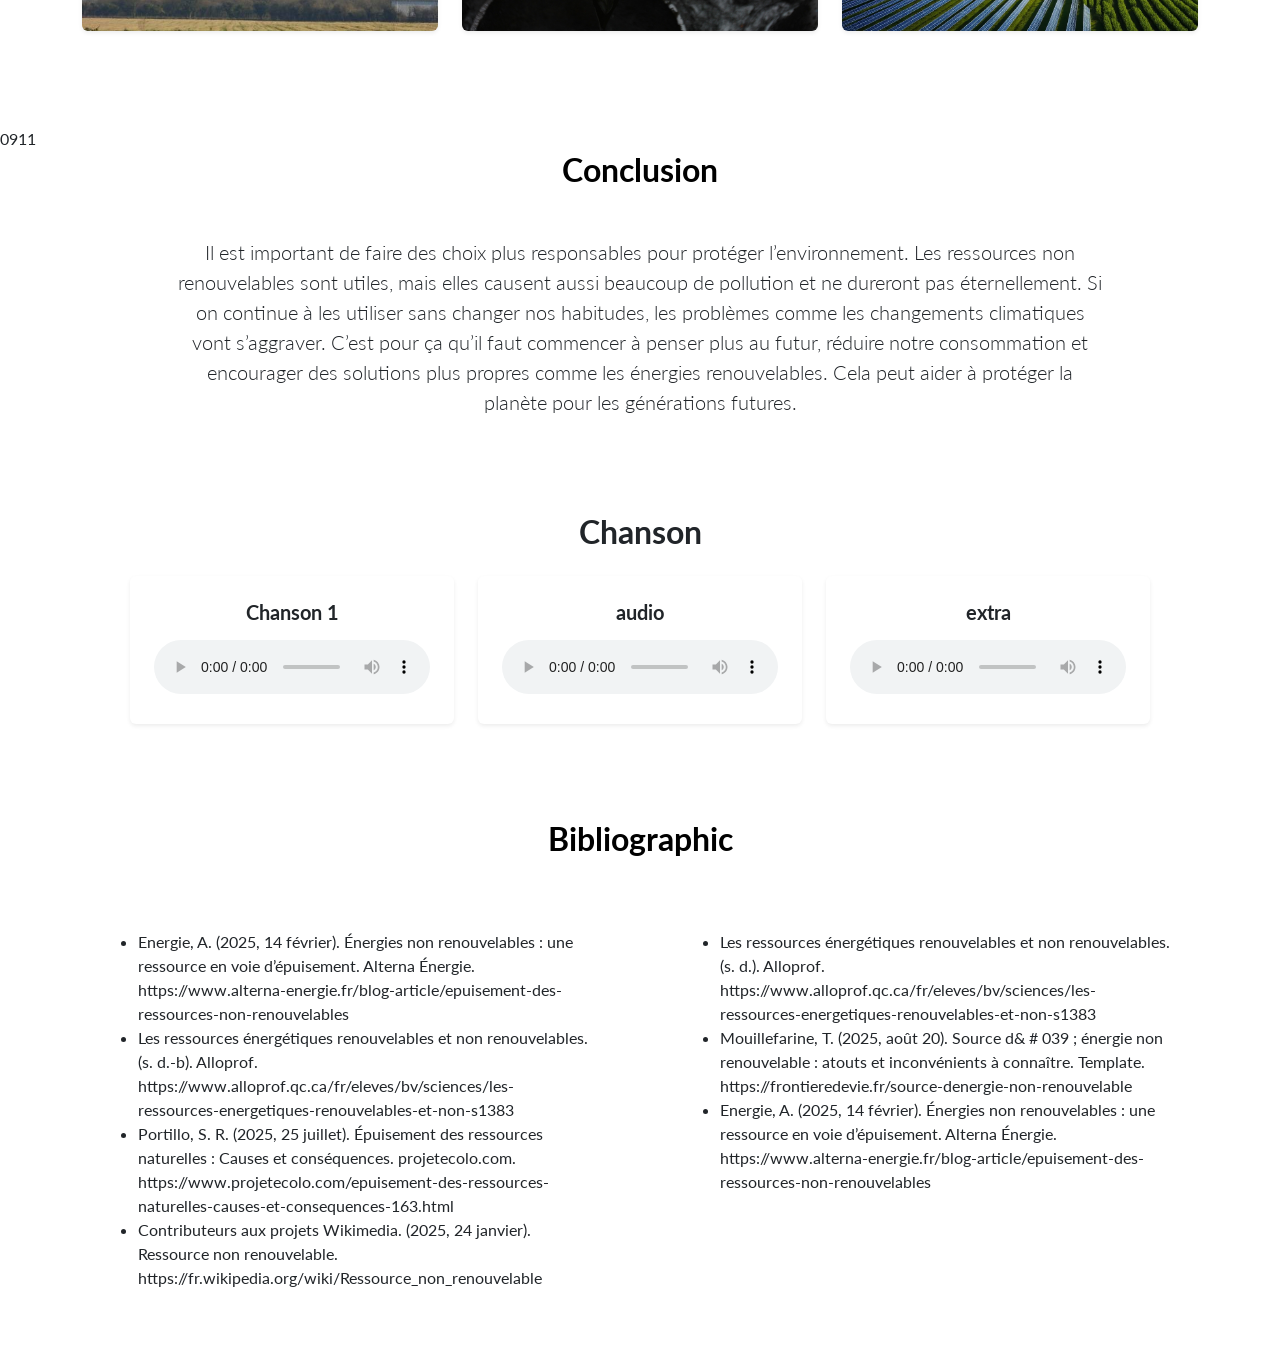
==== commit 68bfa83c: "caca" ====
--- a/index.html
+++ b/index.html
@@ -1,5 +1,5 @@
 <!DOCTYPE html>
-<title>Vert est la meilleur couleur</title>
+<title>Le projet de geo</title>
 <html lang="en">
     <head>
         <meta charset="utf-8" />
@@ -213,7 +213,7 @@
 
             <!-- Card 1 -->
             <div class="col-md-4">
-                <a href="Energie, A. (2025, 14 février). Énergies non renouvelables : une ressource en voie d’épuisement. Alterna Énergie. https://www.alterna-energie.fr/blog-article/epuisement-des-ressources-non-renouvelables">
+                <a href="https://docs.google.com/document/d/1urVp6lsRNqGa7WcEjv02x-FZMRTThUCDtg9l7ekqMRw/edit?tab=t.0">
 
                 <div class="proof-card position-relative overflow-hidden rounded shadow-sm">
 
@@ -230,7 +230,7 @@
 
             <!-- Card 2 -->
             <div class="col-md-4">
-                <a href="Les ressources énergétiques renouvelables et non renouvelables. (s. d.-b). Alloprof. https://www.alloprof.qc.ca/fr/eleves/bv/sciences/les-ressources-energetiques-renouvelables-et-non-s1383">
+                <a href="https://docs.google.com/document/d/13V4067wmXF0z45htAyEwJWbupG2-I6l0-uE3fJYZYjU/edit?tab=t.0">
 
                 <div class="proof-card position-relative overflow-hidden rounded shadow-sm">
 
@@ -247,7 +247,7 @@
 
             <!-- Card 3 -->
             <div class="col-md-4">
-                <a href="Portillo, S. R. (2025, 25 juillet). Épuisement des ressources naturelles : Causes et conséquences. projetecolo.com. https://www.projetecolo.com/epuisement-des-ressources-naturelles-causes-et-consequences-163.html">
+                <a href="https://docs.google.com/document/d/1hVfO0NDmFq-BPXdkXqubYzNCbyCJB6d8xRUFzUPH5qY/edit?tab=t.0">
 
                 <div class="proof-card position-relative overflow-hidden rounded shadow-sm">
 
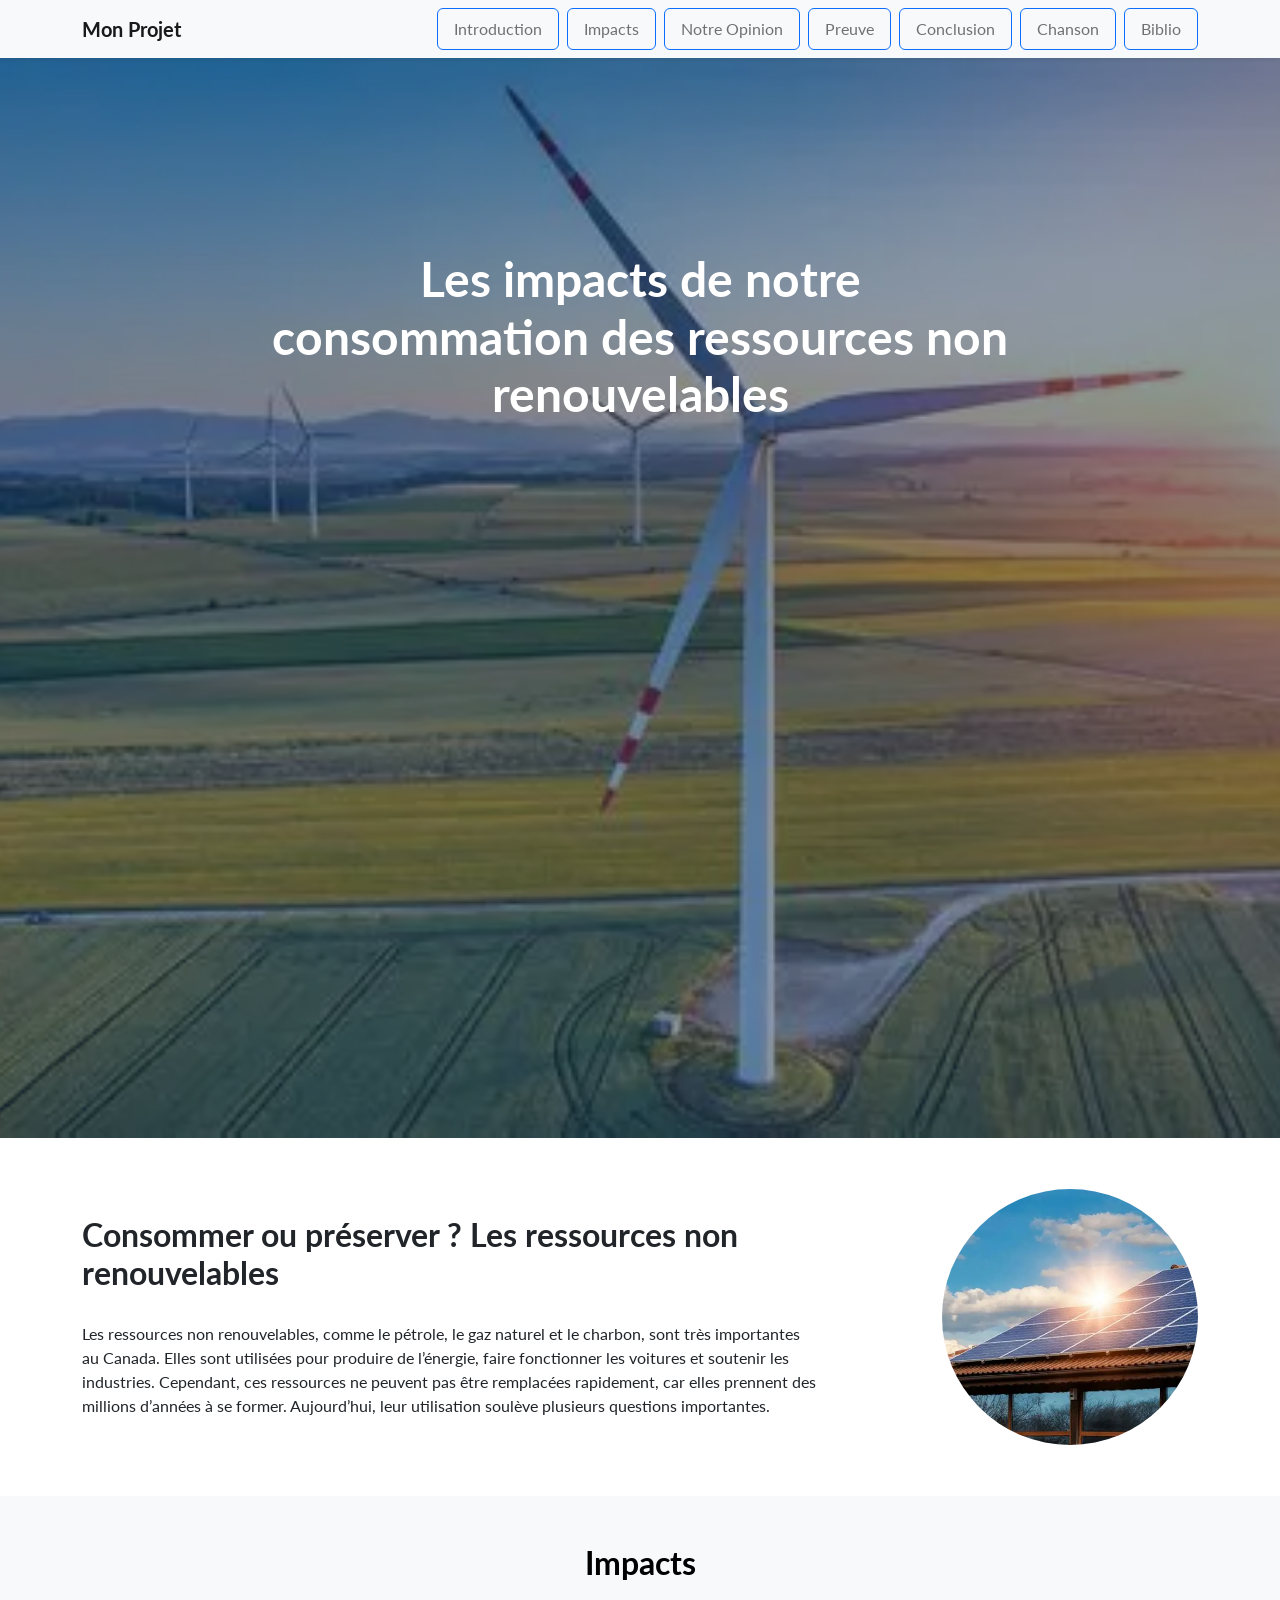
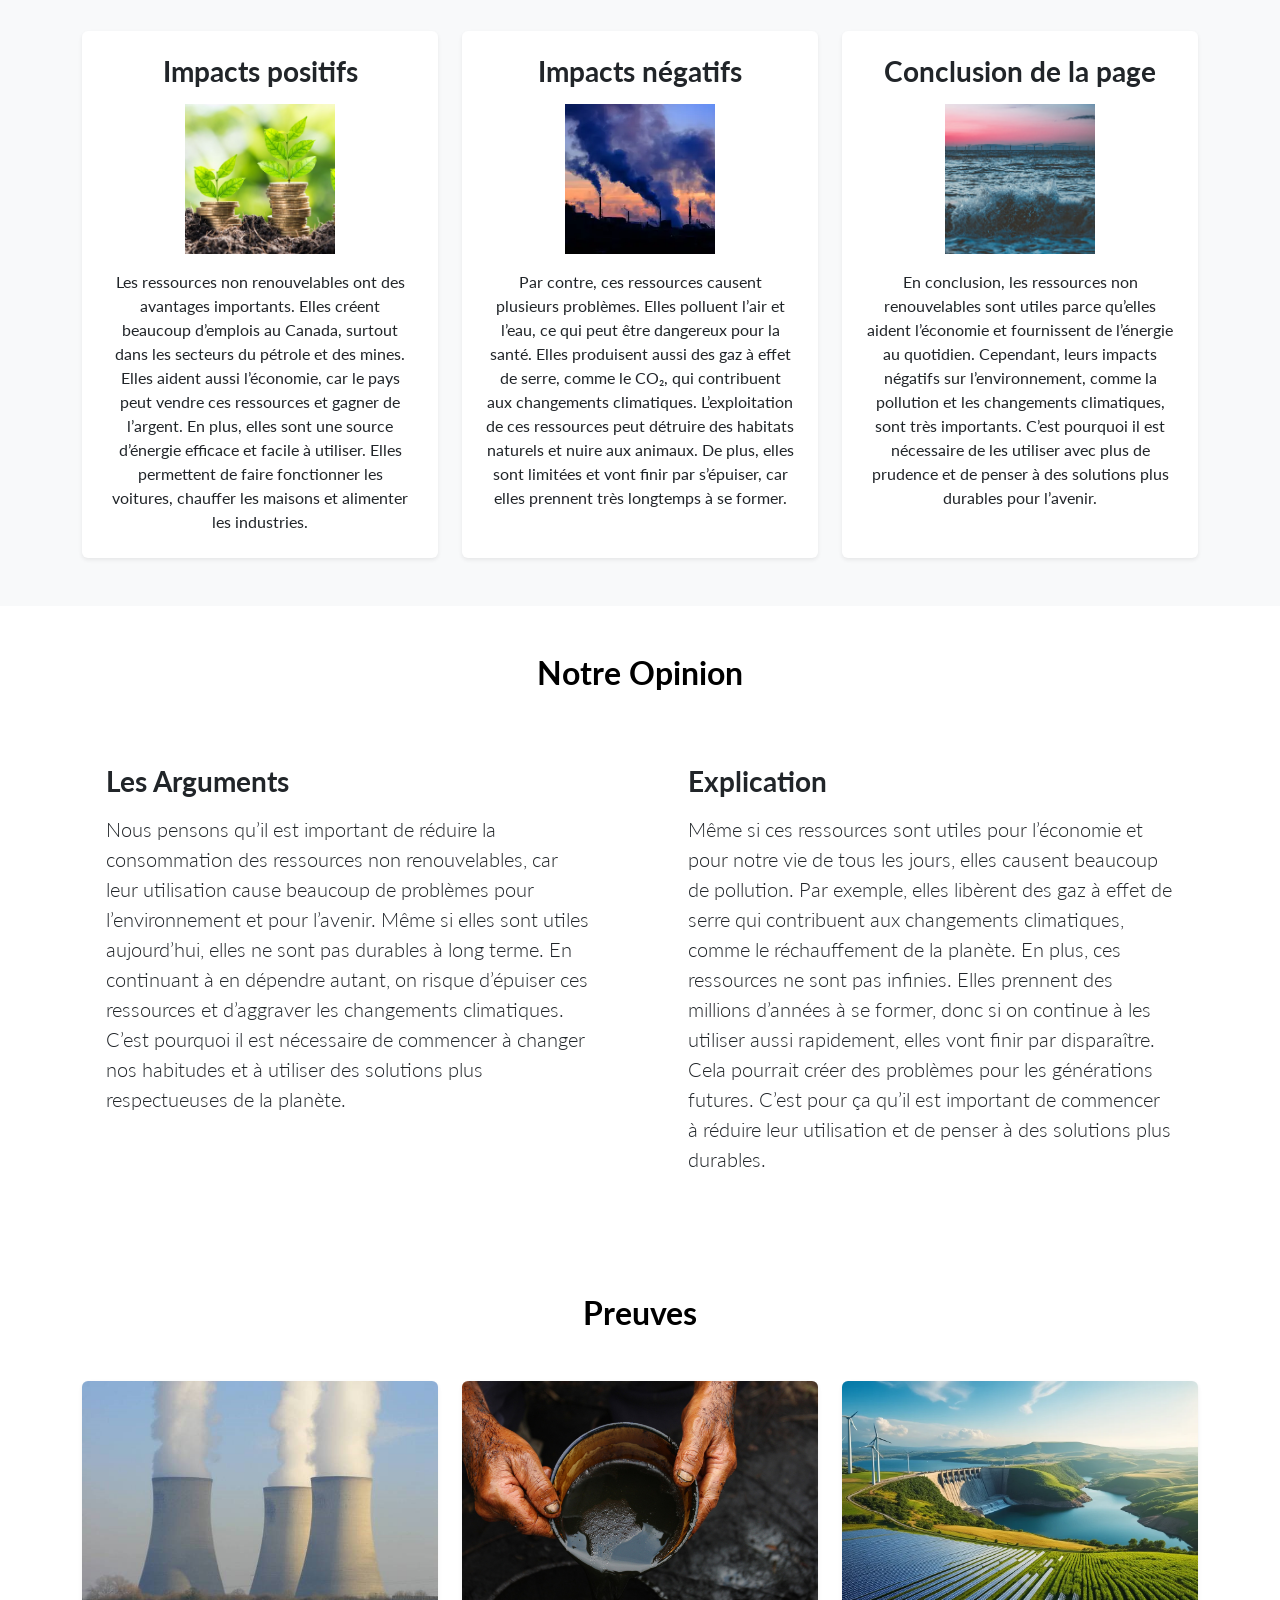
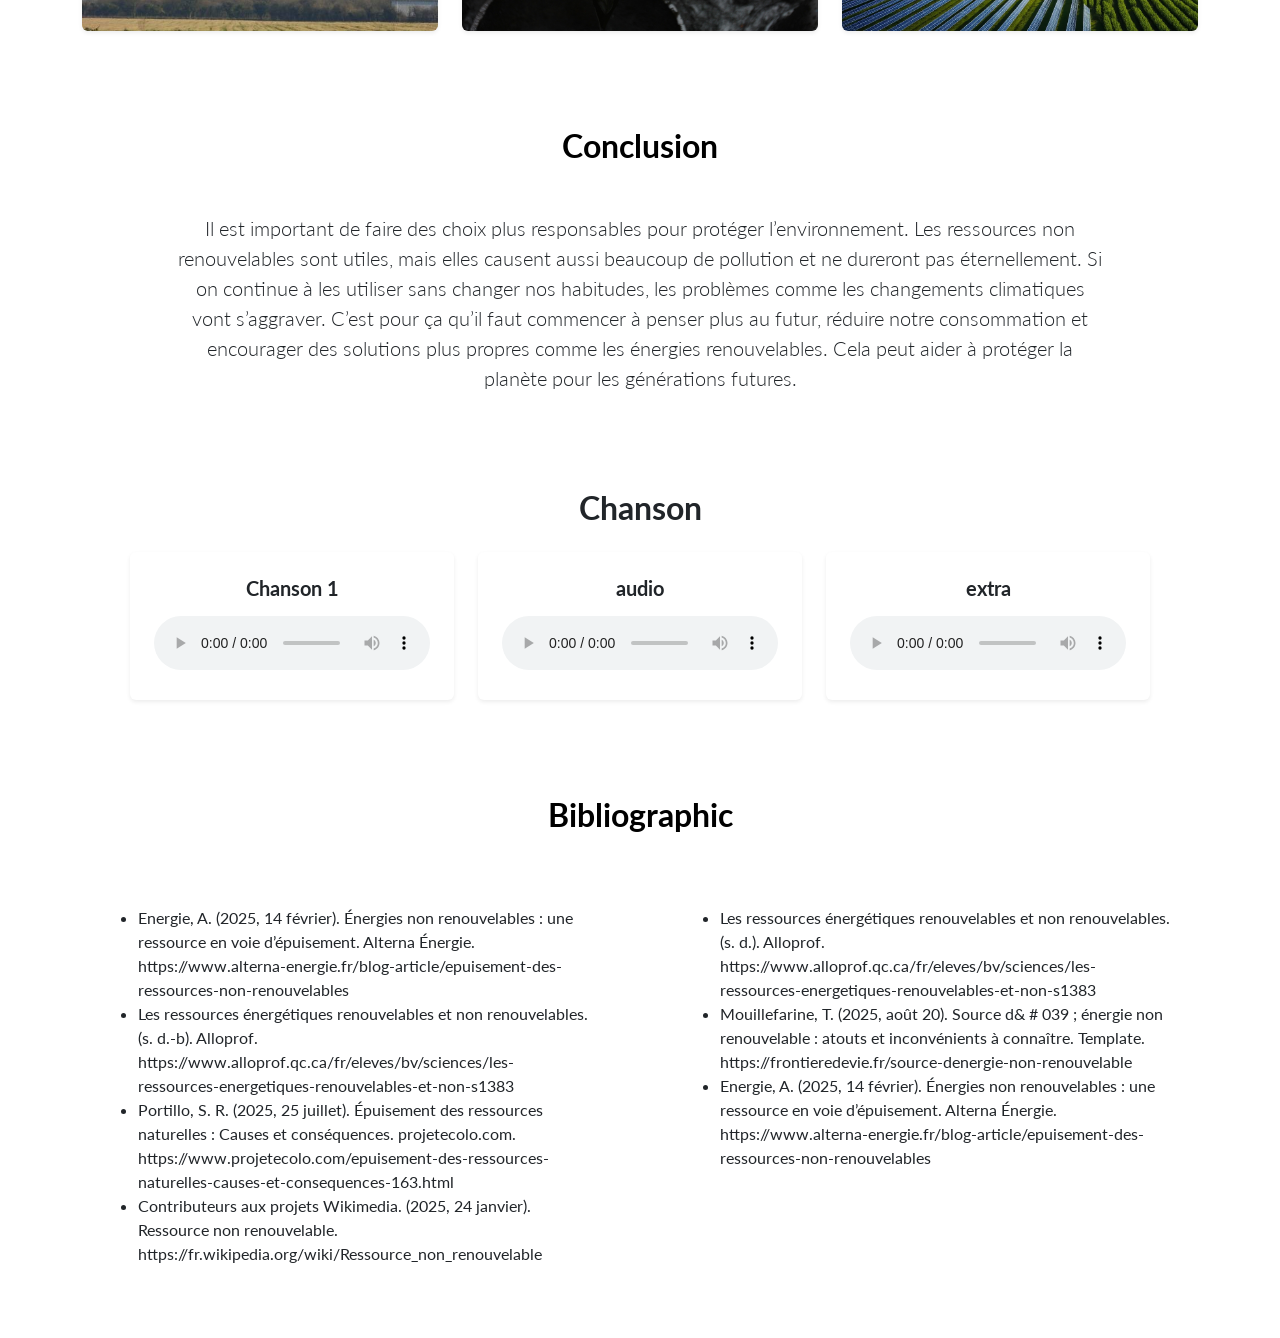
==== commit 00aa0f4d: "yayyygit add .!" ====
--- a/index.html
+++ b/index.html
@@ -269,7 +269,7 @@
         <!-- Conclusion Section -->
         <section class="showcase py-5" id="conclusion">
             <!-- Title Row -->
-0911            <div class="row g-4">
+                <div class="row g-4">
                 <div class="col-12">
                     <h2 class="header-colour text-center mb-5" id="conclusionsSectionTitle"></h2>
                 </div>
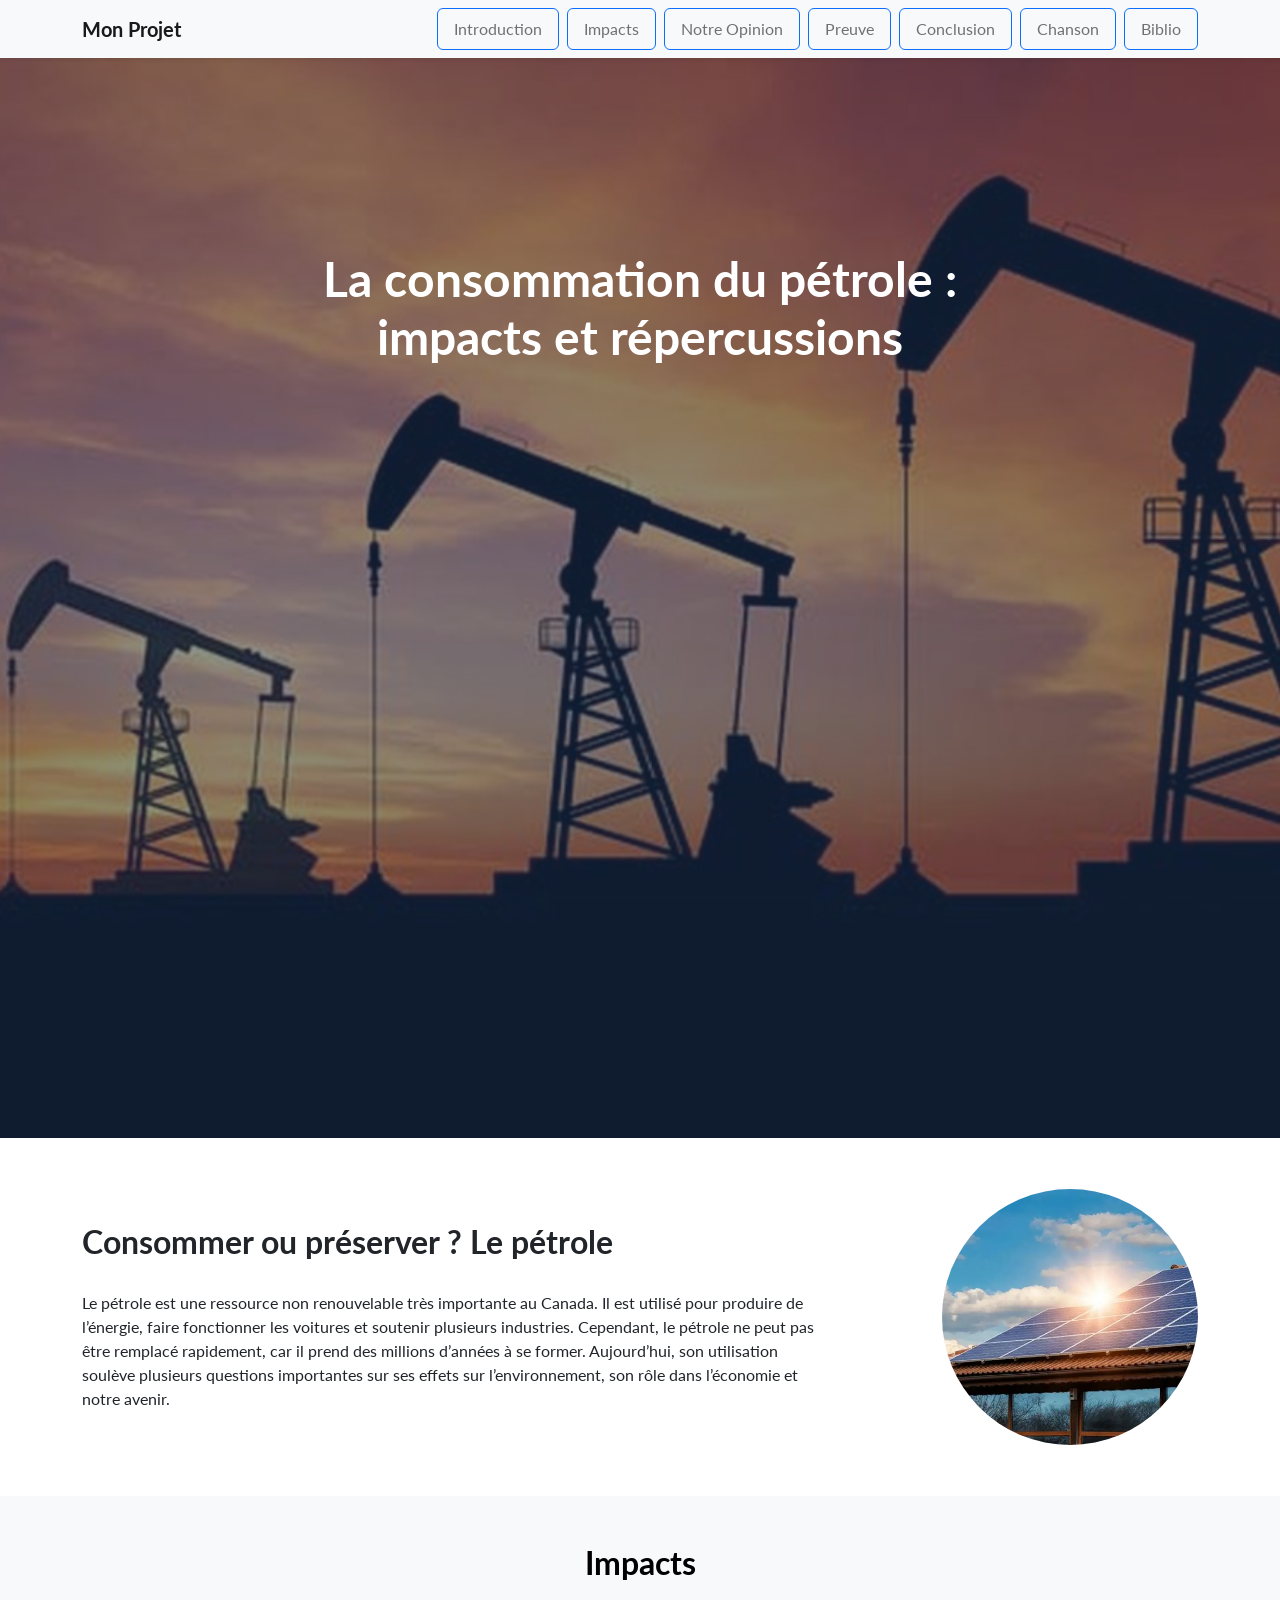
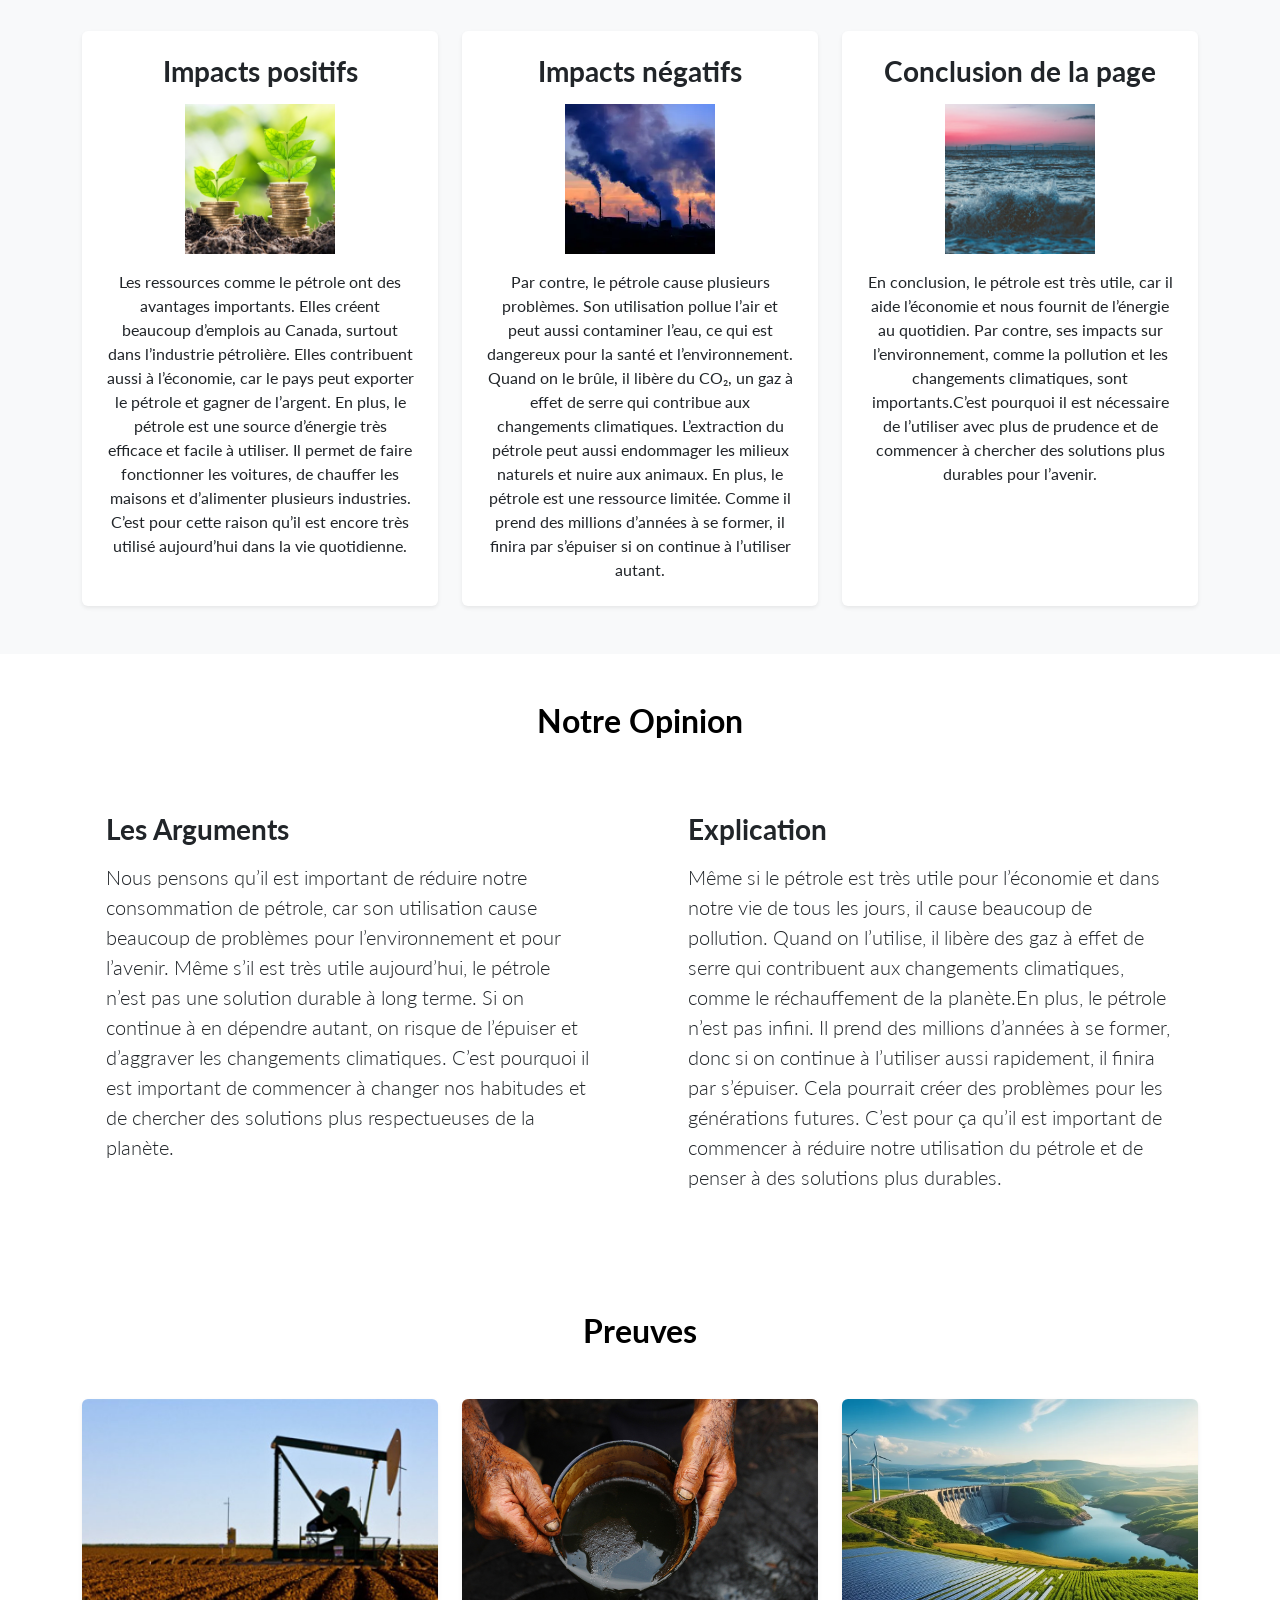
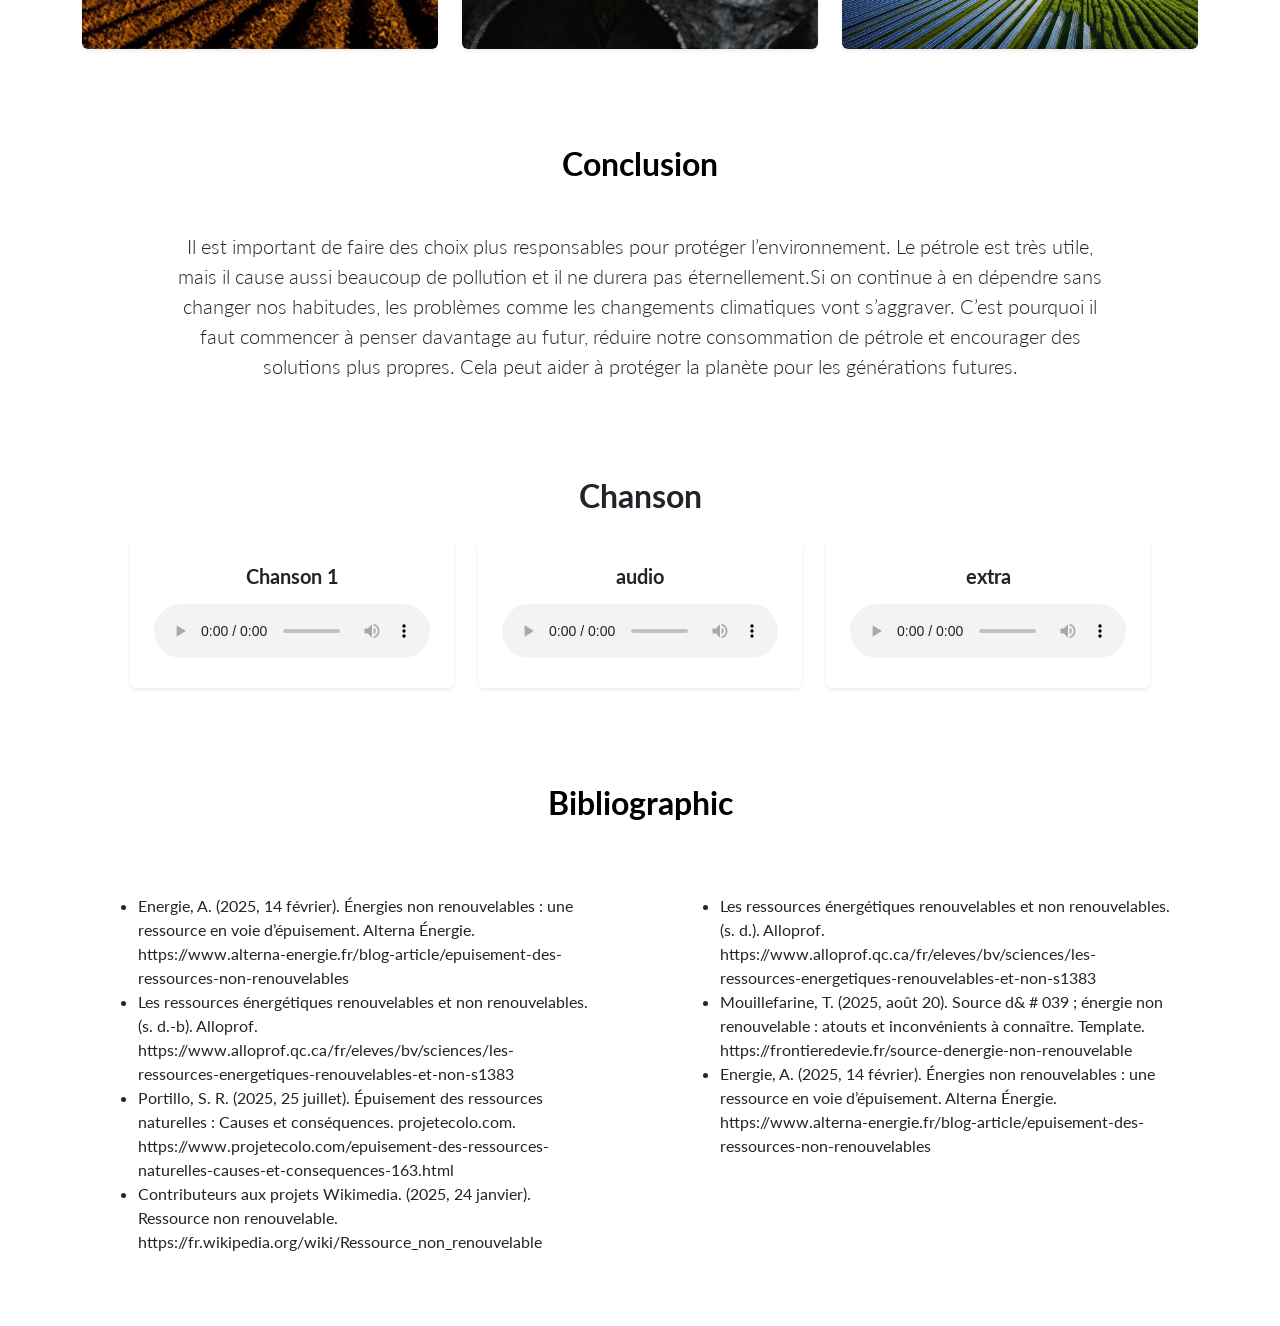
==== commit 2acbbe16: "whoooooops" ====
--- a/index.html
+++ b/index.html
@@ -1,7 +1,7 @@
 <!DOCTYPE html>
-<title>Le projet de geo</title>
 <html lang="en">
     <head>
+        <title>Le projet de geo</title>
         <meta charset="utf-8" />
         <meta name="viewport" content="width=device-width, initial-scale=1, shrink-to-fit=no" />
         <meta name="description" content="" />
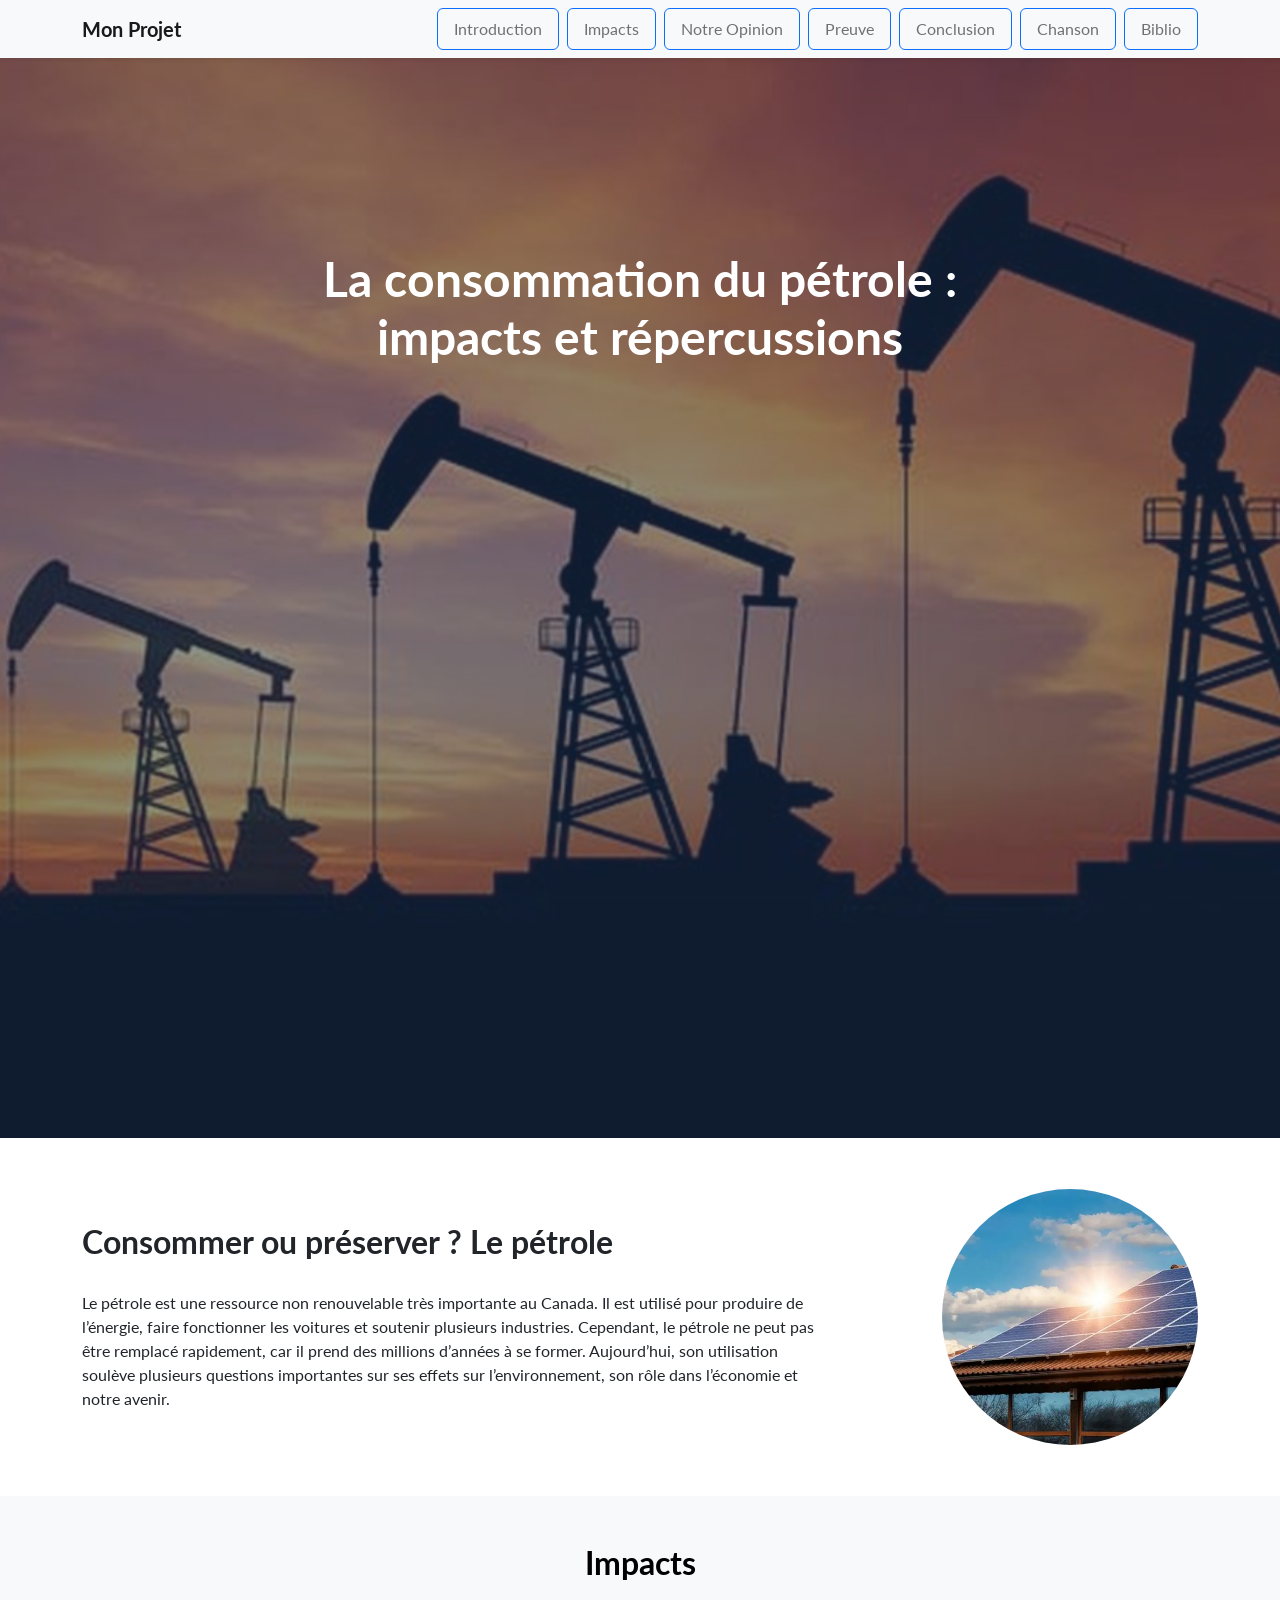
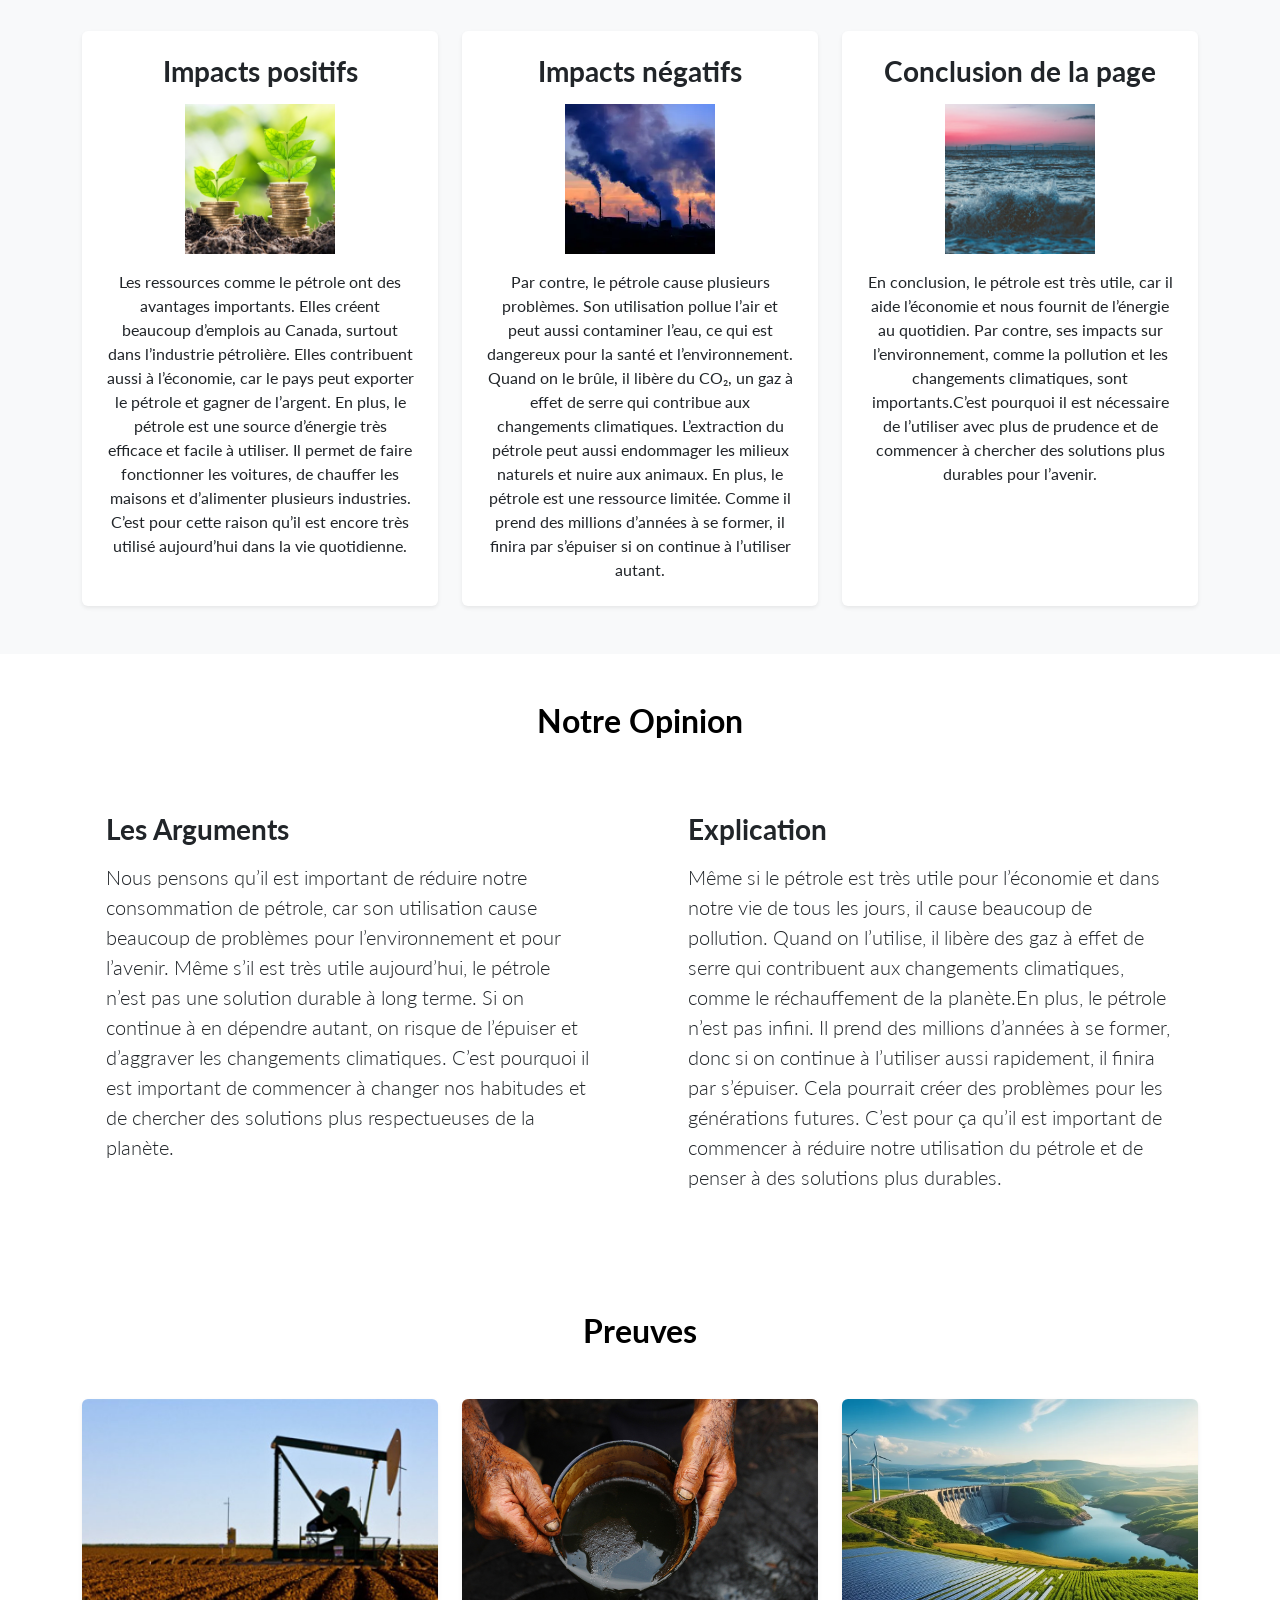
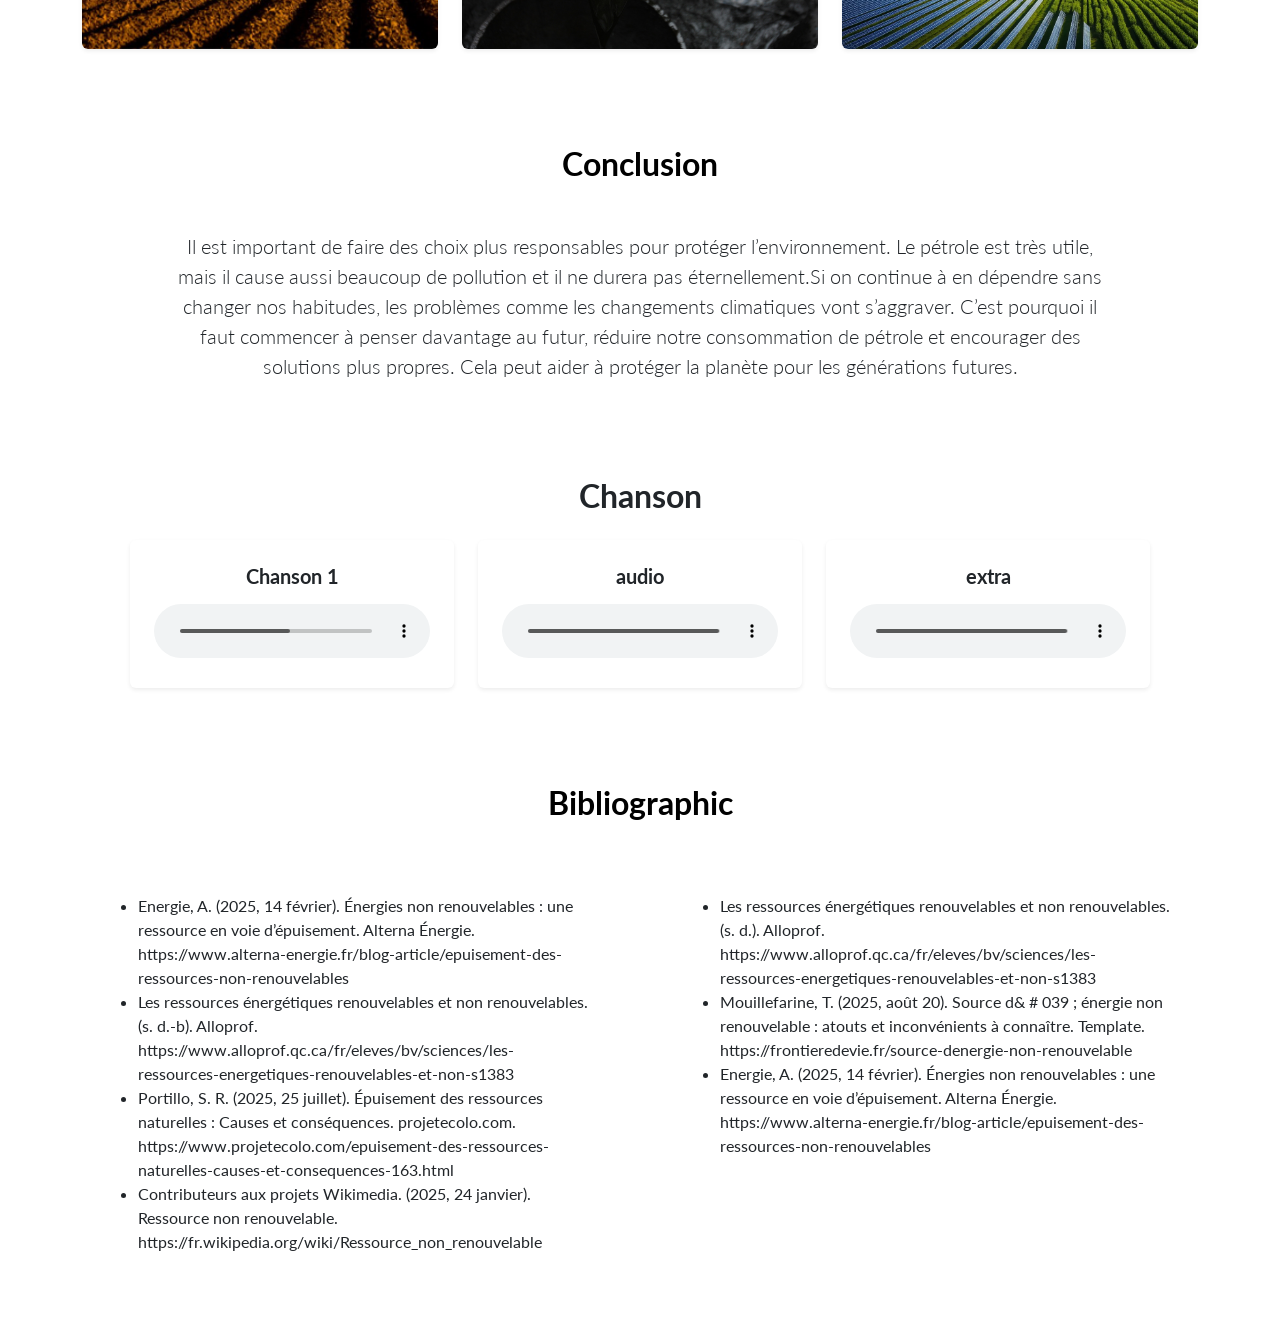
==== commit a4acf574: "poop" ====
--- a/index.html
+++ b/index.html
@@ -319,7 +319,7 @@
                             <h5 class="mb-3 text-dark">audio</h5>
 
                             <audio controls class="w-100">
-                                <source src="assets/audio/song2.mp3" type="audio/mpeg">
+                                <source src="assets/audio/song3.mp3" type="audio/mpeg">
                                 Your browser does not support the audio element.
                             </audio>
                         </div>
@@ -331,7 +331,7 @@
                             <h5 class="mb-3 text-dark">extra</h5>
 
                             <audio controls class="w-100">
-                                <source src="yay.mp3" type="audio/mpeg">
+                                <source src="assets/audio/song2.mp3" type="audio/mpeg">
                                 Your browser does not support the audio element.
                             </audio>
                         </div>
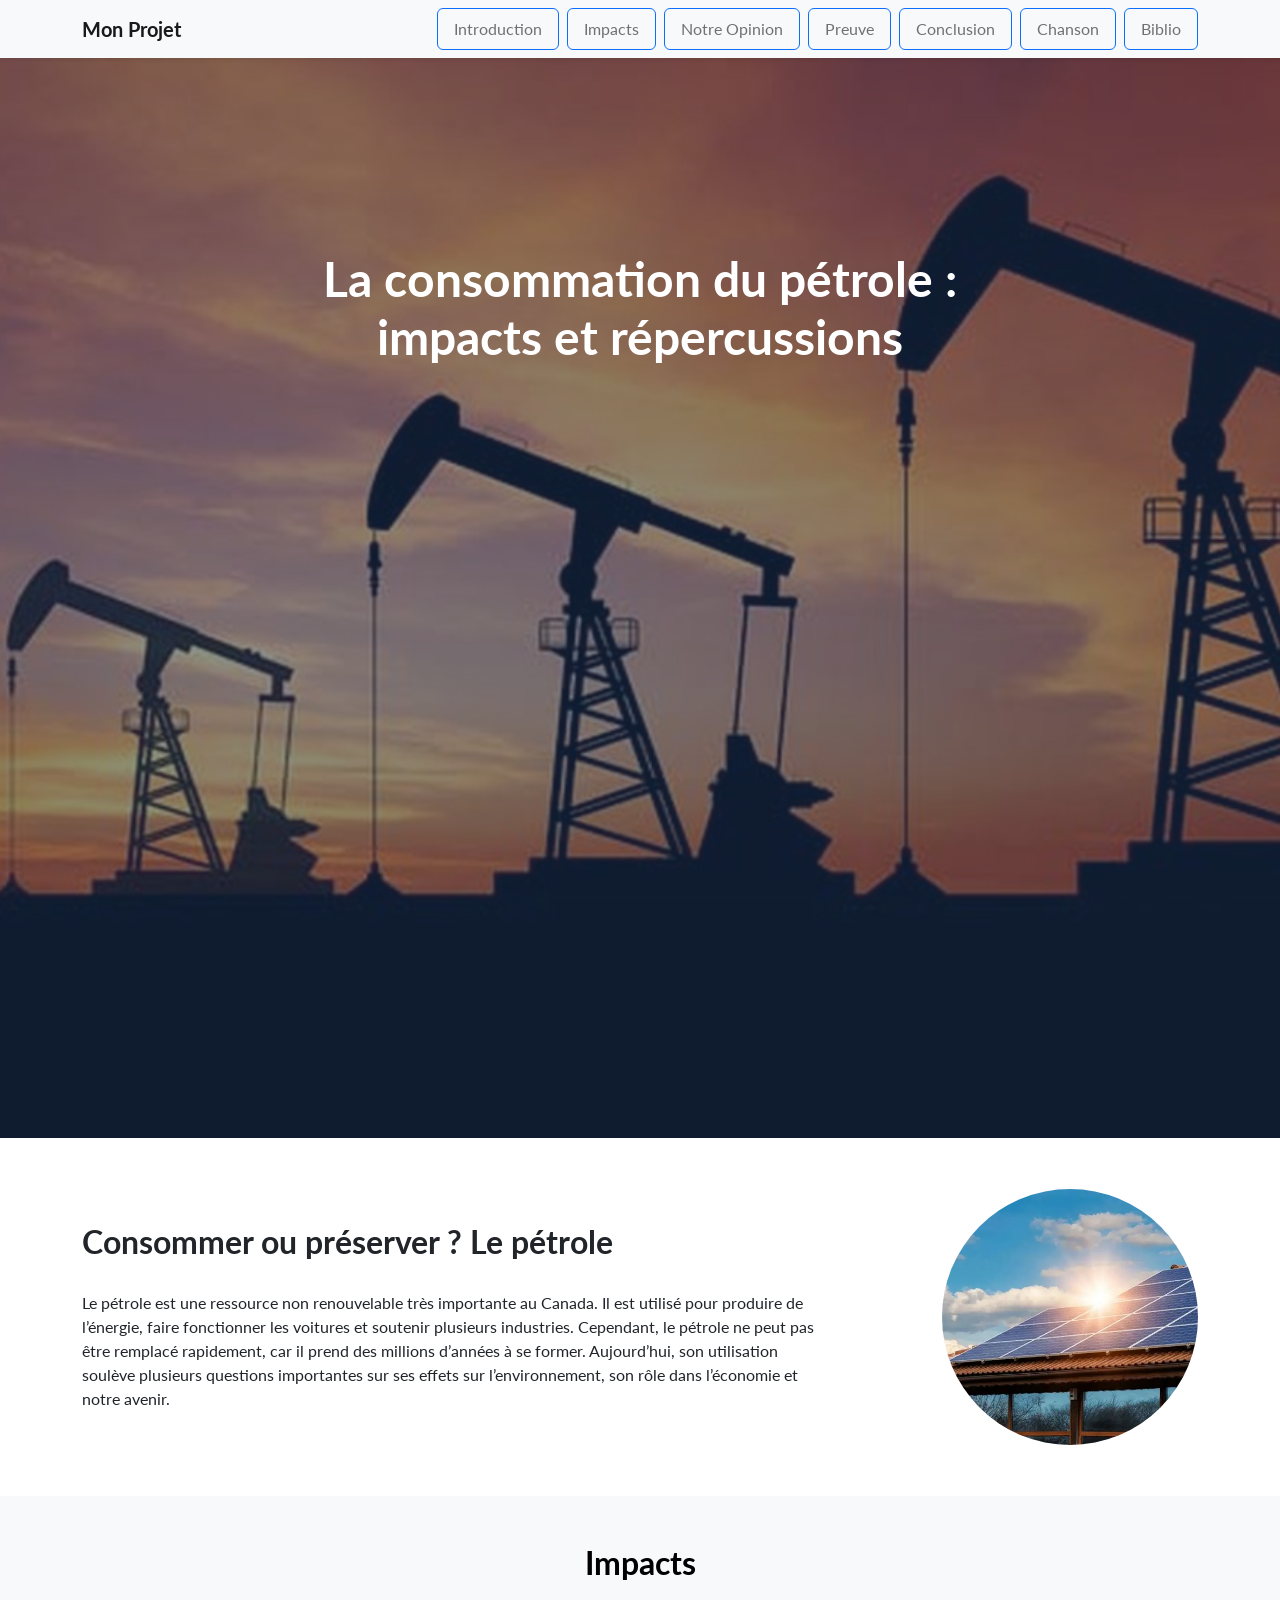
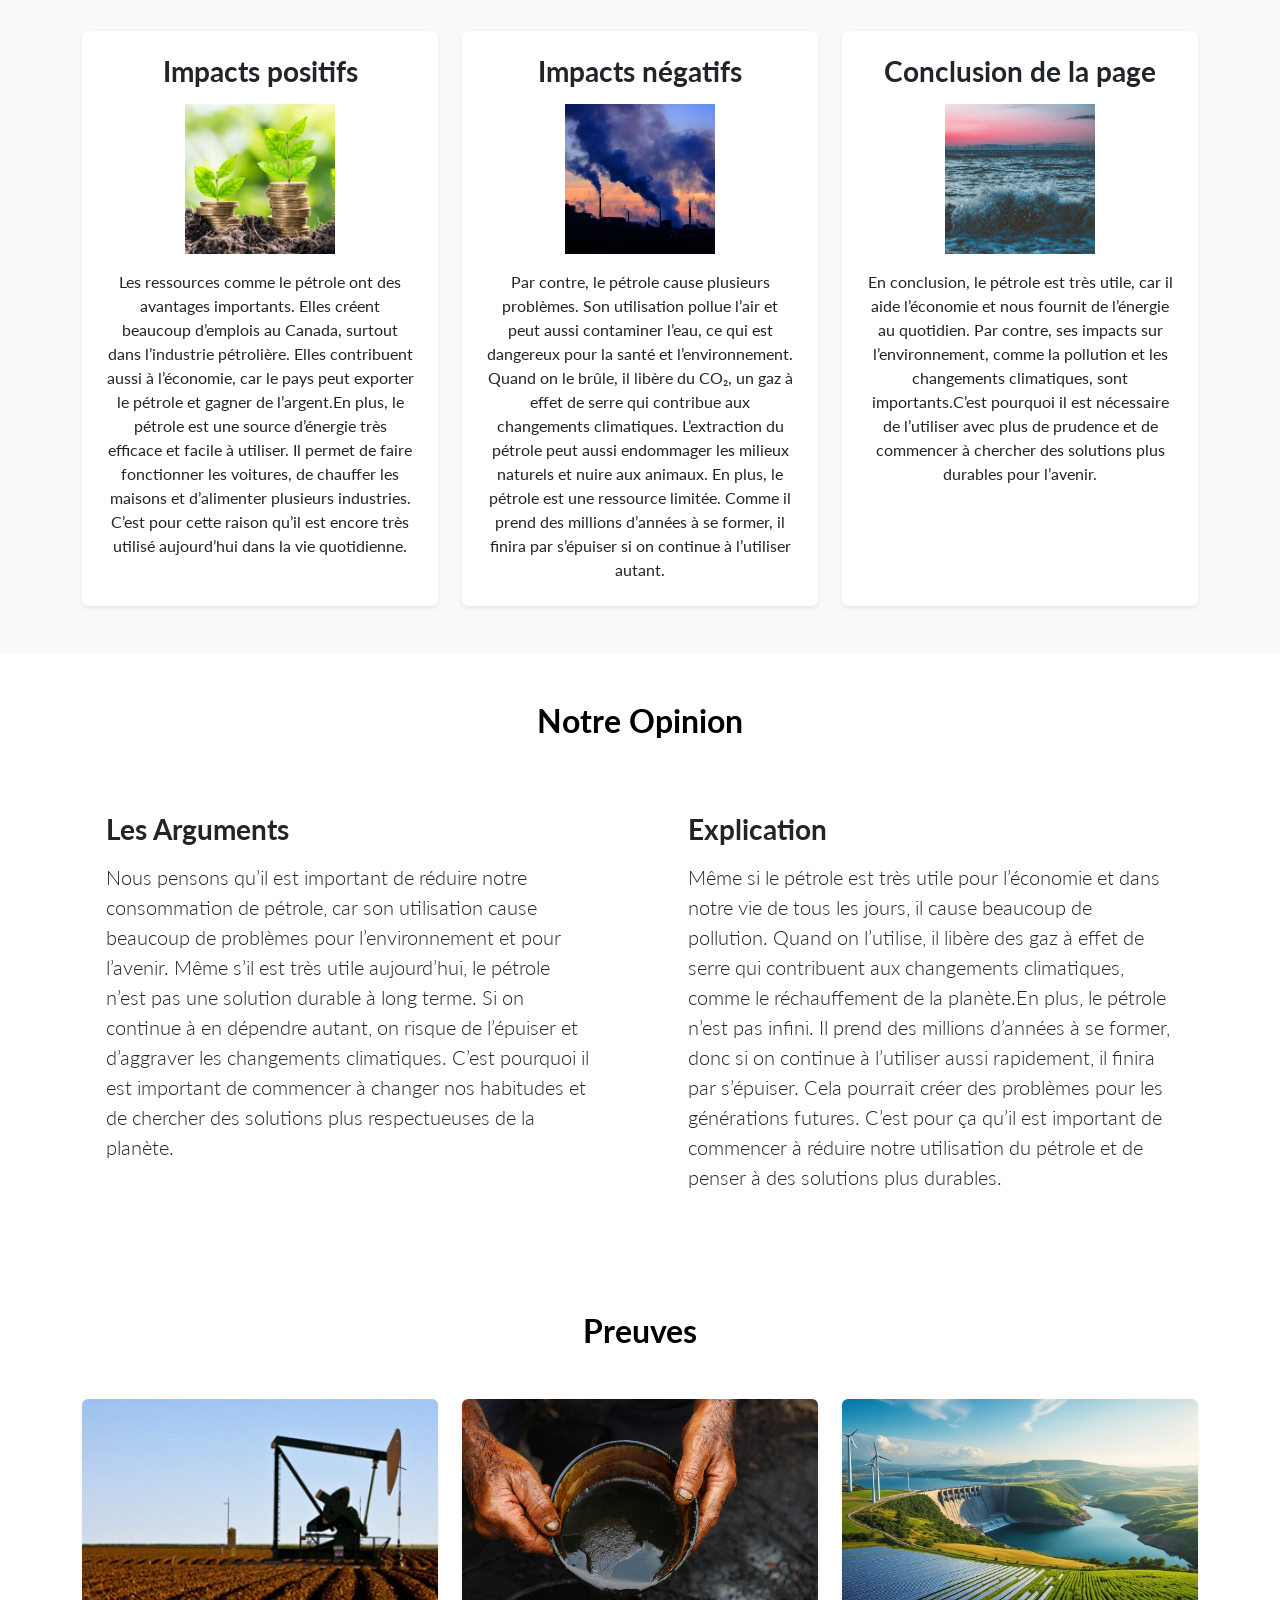
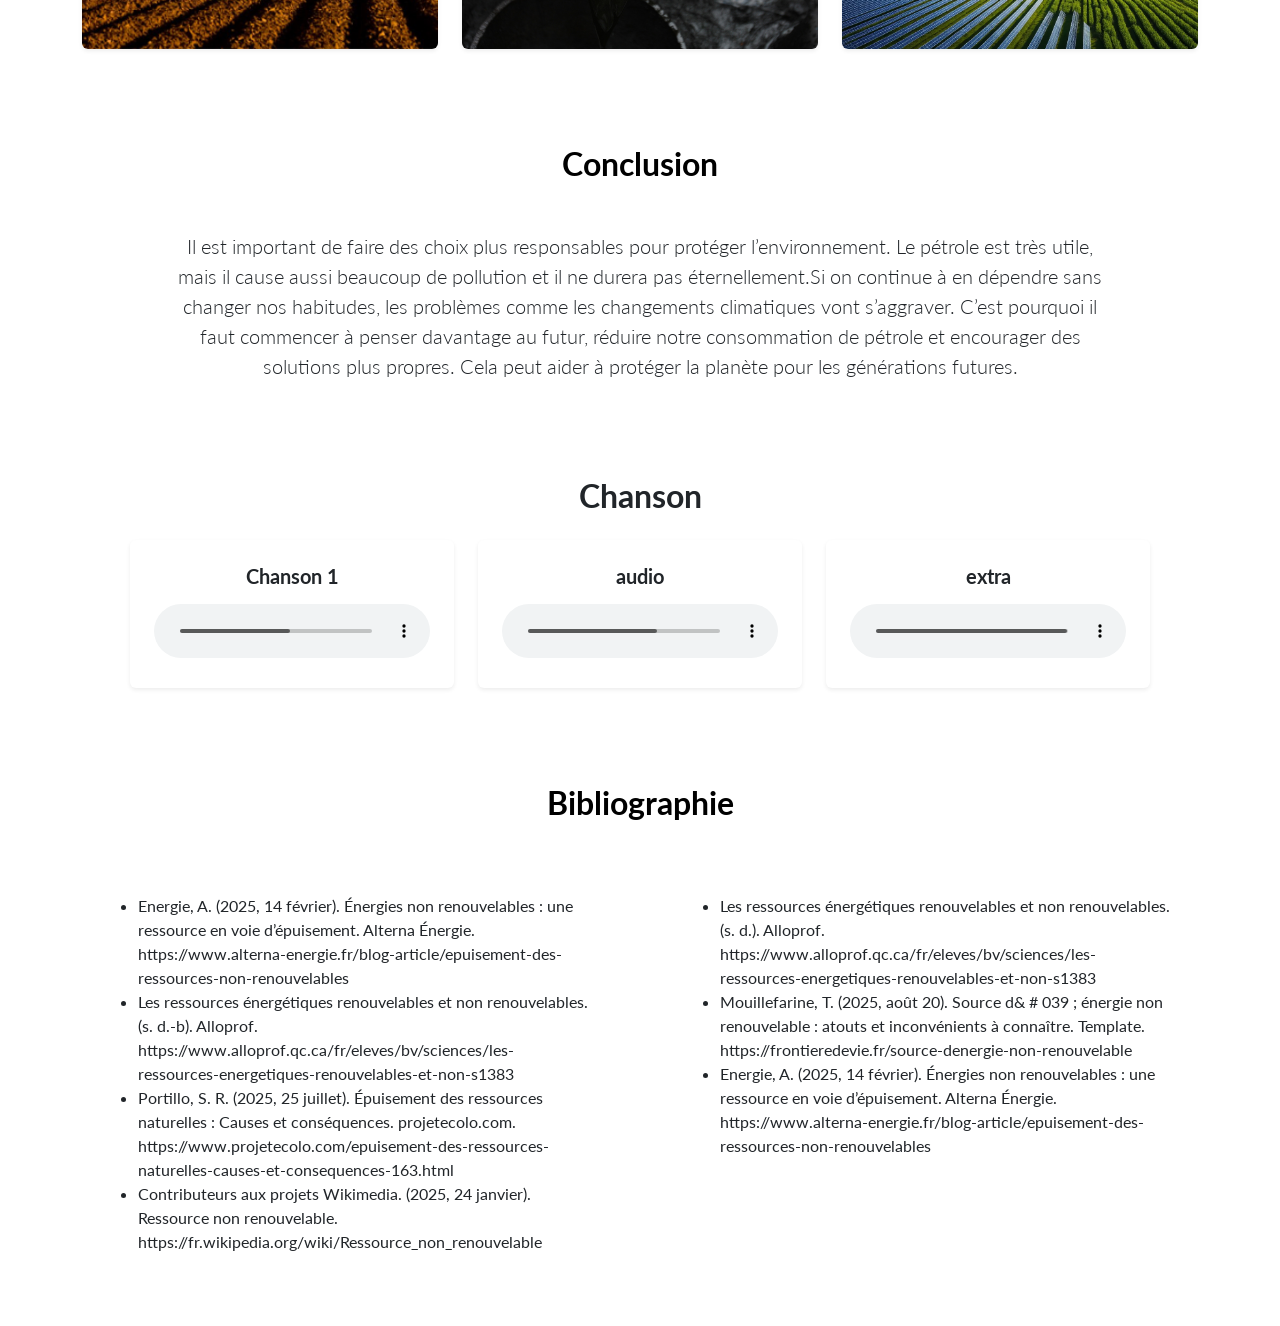
==== commit 5d8e6b34: "kai" ====
--- a/index.html
+++ b/index.html
@@ -342,7 +342,7 @@
 
             </div>
         </section>
-        <!-- Bibliographic Section -->
+        <!-- Bibliographie Section -->
         <section class="showcase py-5" id="biblio">
 
             <!-- Title Row -->
